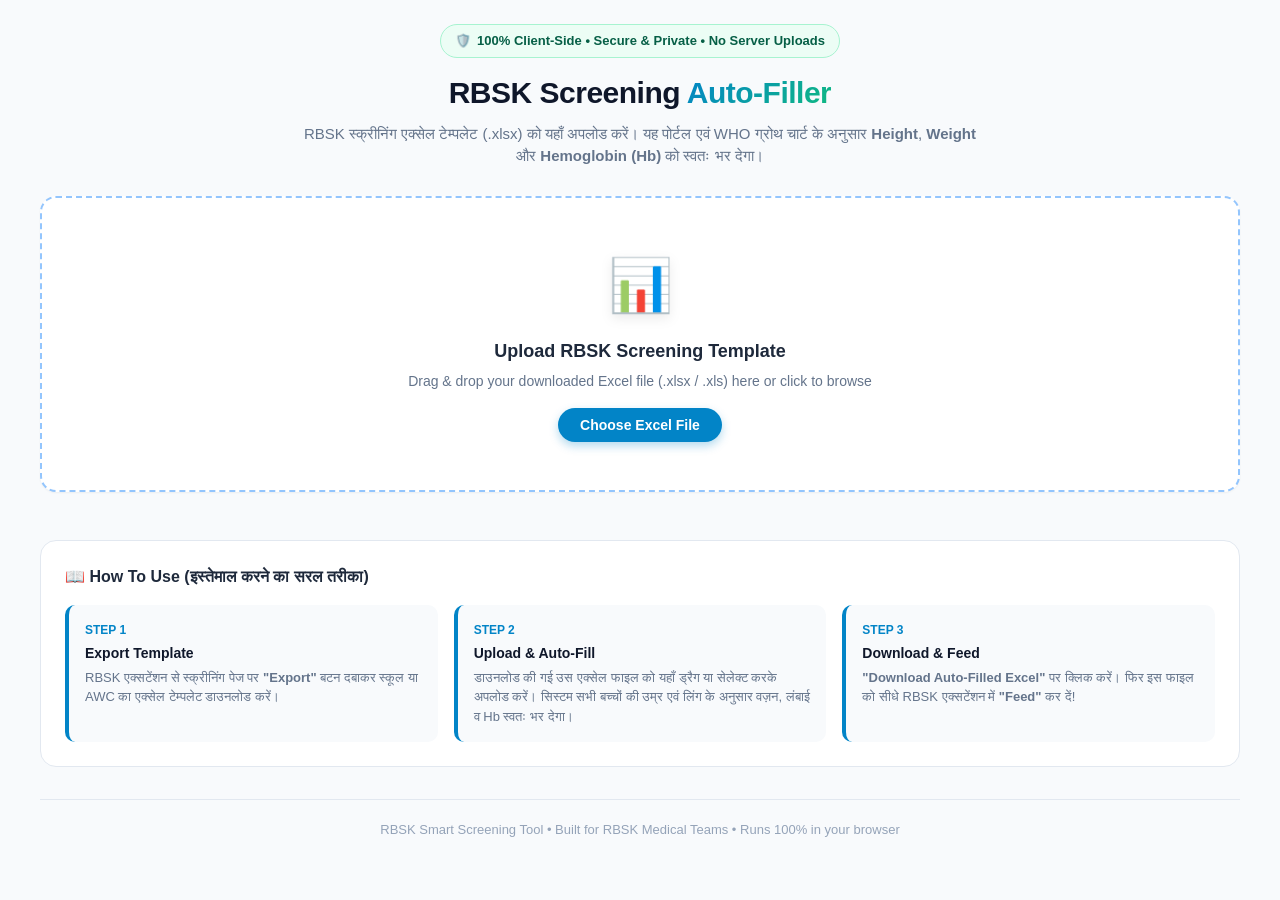
==== index.html @ 7e0e3c5c "Update index.html" ====
<!DOCTYPE html>
<html lang="hi">
<head>
    <meta charset="UTF-8">
    <meta name="viewport" content="width=device-width, initial-scale=1.0">
    <title>RBSK Screening Auto-Filler • Height, Weight & Hb</title>
    <link rel="stylesheet" href="style.css">
    <!-- Local SheetJS and JSZip with CDN fallback for 100% offline & online support -->
    <script src="xlsx.full.min.js"></script>
    <script>
        if (typeof XLSX === 'undefined') {
            document.write('<script src="https://cdn.jsdelivr.net/npm/xlsx@0.18.5/dist/xlsx.full.min.js"><\/script>');
        }
    </script>
    <script src="jszip.min.js"></script>
    <script>
        if (typeof JSZip === 'undefined') {
            document.write('<script src="https://cdn.jsdelivr.net/npm/jszip@3.10.1/dist/jszip.min.js"><\/script>');
        }
    </script>
</head>
<body>

<div class="container">
    <!-- Header -->
    <header class="app-header">
        <div class="header-badge">
            <span>🛡️</span> 100% Client-Side • Secure & Private • No Server Uploads
        </div>
        <h1 class="header-title">RBSK Screening <span>Auto-Filler</span></h1>
        <p class="header-subtitle">
            RBSK स्क्रीनिंग एक्सेल टेम्पलेट (.xlsx) को यहाँ अपलोड करें। यह पोर्टल एवं WHO ग्रोथ चार्ट के अनुसार 
            <strong>Height</strong>, <strong>Weight</strong> और <strong>Hemoglobin (Hb)</strong> को स्वतः भर देगा।
        </p>
    </header>

    <!-- File Upload Section (Dropzone) -->
    <div class="dropzone-container" id="dropZone">
        <div class="dropzone-icon">📊</div>
        <h3 class="dropzone-title">Upload RBSK Screening Template</h3>
        <p class="dropzone-desc">Drag & drop your downloaded Excel file (.xlsx / .xls) here or click to browse</p>
        <button type="button" class="btn-select-file">Choose Excel File</button>
        <input type="file" id="fileInput" accept=".xlsx, .xls, .csv" style="display: none;">
    </div>

    <!-- Active File Info Bar (Hidden by default) -->
    <div class="file-info-bar" id="fileInfoSection" style="display: none;">
        <div class="file-info-details">
            <span class="file-icon">📄</span>
            <div>
                <div class="file-name" id="fileNameDisplay">template.xlsx</div>
                <div style="margin-top: 4px;">
                    <span class="meta-badge school" id="fileMetaBadge">School Template • 0 Students</span>
                </div>
            </div>
        </div>
        <button type="button" class="btn-reset" id="resetBtn">Change File</button>
    </div>

    <!-- Live Stats Grid (Hidden until file loaded) -->
    <div class="stats-grid" id="statsContainer"></div>

    <!-- Configuration Controls Card (Hidden by default) -->
    <div class="config-card" id="controlsSection" style="display: none;">
        <div class="config-header">
            <h2 class="config-title">⚙️ Auto-Fill Settings (सेटिंग्स)</h2>
            <span style="font-size: 13px; color: var(--text-muted);">Adjust parameters according to your requirement</span>
        </div>

        <div class="config-grid">
            <!-- 1. Height & Weight -->
            <div class="config-group">
                <div class="config-group-title">📏 Height & Weight (ऊंचाई एवं वजन)</div>
                <label class="checkbox-label">
                    <input type="checkbox" id="optFillGrowth" checked>
                    <span>
                        Fill Height & Weight automatically
                        <span class="control-sublabel">Calculates from Age & Gender (WHO / Indian RBSK Standards)</span>
                    </span>
                </label>
                <label class="checkbox-label">
                    <input type="checkbox" id="optNaturalVar" checked>
                    <span>
                        Realistic Natural Variance
                        <span class="control-sublabel">Adds slight healthy variations (so values don't look robotic)</span>
                    </span>
                </label>
                <label class="checkbox-label">
                    <input type="checkbox" id="optDecimals">
                    <span>
                        Allow 1 Decimal Place (e.g. 18.2 kg, 110.5 cm)
                        <span class="control-sublabel">Leave unchecked for standard Whole Numbers</span>
                    </span>
                </label>
            </div>

            <!-- 2. Hemoglobin (Hb) -->
            <div class="config-group">
                <div class="config-group-title">🩸 Hemoglobin (Hb - हीमोग्लोबिन)</div>
                <label class="checkbox-label">
                    <input type="checkbox" id="optFillHb" checked>
                    <span>
                        Fill Hemoglobin (Hb) automatically
                        <span class="control-sublabel">Fills realistic Hb for School / AWC students</span>
                    </span>
                </label>
                <div style="margin-top: 10px;">
                    <label style="font-size: 12px; font-weight: 600; color: #475569;">Target Hb Range:</label>
                    <select class="select-input" id="optHbRange">
                        <option value="normal" selected>Normal Healthy (11.5 - 13.8 g/dL)</option>
                        <option value="mild">Mild Anemia Range (10.0 - 11.4 g/dL)</option>
                        <option value="custom">Custom Range...</option>
                    </select>
                </div>
                <div class="custom-range-row" id="customHbContainer" style="display: none;">
                    <input type="number" step="0.1" id="customHbMin" class="number-input" value="11.5" placeholder="Min Hb">
                    <span>to</span>
                    <input type="number" step="0.1" id="customHbMax" class="number-input" value="13.5" placeholder="Max Hb">
                </div>
            </div>

            <!-- 3. Safe Mode & Preservation -->
            <div class="config-group">
                <div class="config-group-title">🛡️ Data Safety (डेटा सुरक्षा)</div>
                <label class="checkbox-label">
                    <input type="checkbox" id="optSafeOnlyBlank" checked>
                    <span>
                        <strong>Only fill blank / empty cells</strong>
                        <span class="control-sublabel">Never overwrites pre-existing weights, heights, or Hb in Excel</span>
                    </span>
                </label>
            </div>

            <!-- 4. AWC Extra Settings (Shown if AWC detected) -->
            <div class="config-group" id="awcSettingsGroup" style="display: none;">
                <div class="config-group-title">👶 Anganwadi (AWC) Specific</div>
                <label class="checkbox-label">
                    <input type="checkbox" id="optAwcExtra" checked>
                    <span>
                        Fill Birth Weight, Head & MUAC
                        <span class="control-sublabel">Birth Weight (2.6-3.1 kg), Head & MUAC for 0-5 yrs</span>
                    </span>
                </label>
                <div style="margin-top: 8px;">
                    <label style="font-size: 12px; font-weight: 600; color: #475569;">AWC Hb Action:</label>
                    <select class="select-input" id="optAwcHb">
                        <option value="skip" selected>Skip Hb for AWC (RBSK Standard Protocol)</option>
                        <option value="fill">Fill Hb for AWC (11.0 - 12.5 g/dL)</option>
                    </select>
                </div>
            </div>
        </div>

        <div class="action-bar">
            <button type="button" class="btn-primary" id="processBtn">
                <span>⚡ Re-Calculate & Preview</span>
            </button>
            <button type="button" class="btn-success" id="downloadBtn">
                <span>📥 Download Auto-Filled Excel (.xlsx)</span>
            </button>
        </div>
    </div>

    <!-- Preview Table Section (Hidden by default) -->
    <div class="preview-card" id="previewSection" style="display: none;">
        <div class="preview-header">
            <h3 class="preview-title">
                <span>👁️ Live Preview</span>
                <span style="font-size: 12px; color: #059669; font-weight: 600;">(Highlighted cells were auto-filled)</span>
            </h3>
            <div class="search-box">
                <span class="search-icon">🔍</span>
                <input type="text" id="searchInput" placeholder="Search by Student Name or ID...">
            </div>
        </div>

        <div class="table-responsive">
            <table class="preview-table">
                <thead id="previewThead"></thead>
                <tbody id="previewTbody"></tbody>
            </table>
        </div>

        <div class="preview-footer">
            <span class="page-indicator" id="pageIndicator">Page 1 of 1</span>
            <div style="display: flex; gap: 8px;">
                <button type="button" class="pagination-btn" id="prevPageBtn" disabled>◀ Previous</button>
                <button type="button" class="pagination-btn" id="nextPageBtn" disabled>Next ▶</button>
            </div>
        </div>
    </div>

    <!-- Step by Step Workflow Guide -->
    <div class="guide-card">
        <h3 class="guide-title">📖 How To Use (इस्तेमाल करने का सरल तरीका)</h3>
        <div class="steps-grid">
            <div class="step-item">
                <div class="step-num">Step 1</div>
                <div class="step-heading">Export Template</div>
                <div class="step-desc">
                    RBSK एक्सटेंशन से स्क्रीनिंग पेज पर <strong>"Export"</strong> बटन दबाकर स्कूल या AWC का एक्सेल टेम्पलेट डाउनलोड करें।
                </div>
            </div>
            <div class="step-item">
                <div class="step-num">Step 2</div>
                <div class="step-heading">Upload & Auto-Fill</div>
                <div class="step-desc">
                    डाउनलोड की गई उस एक्सेल फाइल को यहाँ ड्रैग या सेलेक्ट करके अपलोड करें। सिस्टम सभी बच्चों की उम्र एवं लिंग के अनुसार वज़न, लंबाई व Hb स्वतः भर देगा।
                </div>
            </div>
            <div class="step-item">
                <div class="step-num">Step 3</div>
                <div class="step-heading">Download & Feed</div>
                <div class="step-desc">
                    <strong>"Download Auto-Filled Excel"</strong> पर क्लिक करें। फिर इस फाइल को सीधे RBSK एक्सटेंशन में <strong>"Feed"</strong> कर दें!
                </div>
            </div>
        </div>
    </div>

    <!-- Footer -->
    <footer class="app-footer">
        <p>RBSK Smart Screening Tool • Built for RBSK Medical Teams • Runs 100% in your browser</p>
    </footer>
</div>

<!-- Scripts -->
<script src="growthCore.js"></script>
<script src="app.js"></script>
</body>
</html>
---- style.css ----
/* 
   RBSK Screening Auto-Fill Modern UI Stylesheet 
*/

:root {
    --primary: #0284c7;
    --primary-dark: #0369a1;
    --primary-light: #e0f2fe;
    --accent: #10b981;
    --accent-dark: #059669;
    --accent-light: #d1fae5;
    --bg-base: #f8fafc;
    --card-bg: #ffffff;
    --text-main: #0f172a;
    --text-muted: #64748b;
    --border-color: #e2e8f0;
    --border-hover: #cbd5e1;
    --shadow-sm: 0 1px 2px 0 rgb(0 0 0 / 0.05);
    --shadow-md: 0 4px 6px -1px rgb(0 0 0 / 0.1), 0 2px 4px -2px rgb(0 0 0 / 0.1);
    --shadow-lg: 0 10px 15px -3px rgb(0 0 0 / 0.1), 0 4px 6px -4px rgb(0 0 0 / 0.1);
    --radius-md: 10px;
    --radius-lg: 16px;
    --radius-full: 9999px;
    --font-family: -apple-system, BlinkMacSystemFont, "Segoe UI", Roboto, "Helvetica Neue", Arial, sans-serif;
}

* {
    box-sizing: border-box;
    margin: 0;
    padding: 0;
}

body {
    font-family: var(--font-family);
    background-color: var(--bg-base);
    color: var(--text-main);
    line-height: 1.5;
    padding: 24px 16px;
}

.container {
    max-width: 1200px;
    margin: 0 auto;
}

/* Header */
.app-header {
    text-align: center;
    margin-bottom: 28px;
}

.header-badge {
    display: inline-flex;
    align-items: center;
    gap: 6px;
    background: #ecfdf5;
    color: #065f46;
    padding: 6px 14px;
    border-radius: var(--radius-full);
    font-size: 13px;
    font-weight: 600;
    margin-bottom: 12px;
    border: 1px solid #a7f3d0;
}

.header-title {
    font-size: 30px;
    font-weight: 800;
    color: #0f172a;
    letter-spacing: -0.5px;
    margin-bottom: 8px;
}

.header-title span {
    background: linear-gradient(135deg, #0284c7, #10b981);
    -webkit-background-clip: text;
    -webkit-text-fill-color: transparent;
}

.header-subtitle {
    color: var(--text-muted);
    font-size: 15px;
    max-width: 680px;
    margin: 0 auto;
}

/* Upload Dropzone */
.dropzone-container {
    background: var(--card-bg);
    border: 2px dashed #93c5fd;
    border-radius: var(--radius-lg);
    padding: 48px 24px;
    text-align: center;
    cursor: pointer;
    transition: all 0.25s ease;
    box-shadow: var(--shadow-sm);
    display: flex;
    flex-direction: column;
    align-items: center;
    justify-content: center;
    margin-bottom: 24px;
}

.dropzone-container:hover,
.dropzone-container.drag-over {
    border-color: var(--primary);
    background-color: #f0f9ff;
    transform: translateY(-2px);
    box-shadow: var(--shadow-md);
}

.dropzone-icon {
    font-size: 52px;
    margin-bottom: 14px;
    filter: drop-shadow(0 4px 6px rgba(0, 0, 0, 0.08));
}

.dropzone-title {
    font-size: 18px;
    font-weight: 700;
    color: #1e293b;
    margin-bottom: 6px;
}

.dropzone-desc {
    font-size: 14px;
    color: var(--text-muted);
    margin-bottom: 16px;
}

.btn-select-file {
    background: var(--primary);
    color: #ffffff;
    font-size: 14px;
    font-weight: 600;
    padding: 9px 22px;
    border-radius: var(--radius-full);
    border: none;
    box-shadow: 0 4px 10px rgba(2, 132, 199, 0.3);
    cursor: pointer;
    transition: background 0.2s;
}

.btn-select-file:hover {
    background: var(--primary-dark);
}

/* File Info Header */
.file-info-bar {
    display: flex;
    align-items: center;
    justify-content: space-between;
    background: var(--card-bg);
    border: 1px solid var(--border-color);
    border-radius: var(--radius-md);
    padding: 14px 20px;
    margin-bottom: 24px;
    box-shadow: var(--shadow-sm);
}

.file-info-details {
    display: flex;
    align-items: center;
    gap: 12px;
}

.file-icon {
    font-size: 28px;
}

.file-name {
    font-weight: 700;
    font-size: 16px;
    color: #1e293b;
}

.meta-badge {
    padding: 4px 10px;
    border-radius: var(--radius-full);
    font-size: 12px;
    font-weight: 600;
}

.meta-badge.school {
    background: #e0f2fe;
    color: #0369a1;
}

.meta-badge.awc {
    background: #fef3c7;
    color: #b45309;
}

.btn-reset {
    background: transparent;
    color: #ef4444;
    border: 1px solid #fca5a5;
    padding: 6px 14px;
    border-radius: var(--radius-full);
    font-size: 13px;
    font-weight: 600;
    cursor: pointer;
    transition: all 0.2s;
}

.btn-reset:hover {
    background: #fee2e2;
}

/* Stats Cards Grid */
.stats-grid {
    display: grid;
    grid-template-columns: repeat(auto-fit, minmax(220px, 1fr));
    gap: 16px;
    margin-bottom: 24px;
}

.stat-card {
    background: var(--card-bg);
    border: 1px solid var(--border-color);
    border-radius: var(--radius-md);
    padding: 16px 20px;
    display: flex;
    align-items: center;
    gap: 16px;
    box-shadow: var(--shadow-sm);
}

.stat-icon {
    font-size: 26px;
    width: 48px;
    height: 48px;
    border-radius: var(--radius-md);
    display: flex;
    align-items: center;
    justify-content: center;
    background: #f1f5f9;
}

.stat-info {
    display: flex;
    flex-direction: column;
}

.stat-value {
    font-size: 20px;
    font-weight: 800;
    color: #0f172a;
}

.stat-label {
    font-size: 13px;
    color: var(--text-muted);
}

/* Controls Configuration Card */
.config-card {
    background: var(--card-bg);
    border: 1px solid var(--border-color);
    border-radius: var(--radius-lg);
    padding: 24px;
    margin-bottom: 24px;
    box-shadow: var(--shadow-sm);
}

.config-header {
    display: flex;
    align-items: center;
    justify-content: space-between;
    margin-bottom: 20px;
    padding-bottom: 12px;
    border-bottom: 1px solid var(--border-color);
}

.config-title {
    font-size: 17px;
    font-weight: 700;
    color: #1e293b;
    display: flex;
    align-items: center;
    gap: 8px;
}

.config-grid {
    display: grid;
    grid-template-columns: repeat(auto-fit, minmax(280px, 1fr));
    gap: 20px;
    margin-bottom: 20px;
}

.config-group {
    background: #f8fafc;
    border: 1px solid var(--border-color);
    border-radius: var(--radius-md);
    padding: 16px;
}

.config-group-title {
    font-size: 14px;
    font-weight: 700;
    color: #334155;
    margin-bottom: 12px;
    display: flex;
    align-items: center;
    gap: 6px;
}

.checkbox-label {
    display: flex;
    align-items: flex-start;
    gap: 10px;
    font-size: 13px;
    color: #334155;
    margin-bottom: 10px;
    cursor: pointer;
    user-select: none;
}

.checkbox-label input[type="checkbox"] {
    margin-top: 3px;
    width: 16px;
    height: 16px;
    accent-color: var(--primary);
    cursor: pointer;
}

.control-sublabel {
    font-size: 11px;
    color: var(--text-muted);
    display: block;
}

.select-input, .number-input {
    width: 100%;
    padding: 7px 10px;
    font-size: 13px;
    border: 1px solid var(--border-color);
    border-radius: 6px;
    background: #ffffff;
    color: #1e293b;
    margin-top: 4px;
}

.select-input:focus, .number-input:focus {
    outline: none;
    border-color: var(--primary);
}

.custom-range-row {
    display: flex;
    align-items: center;
    gap: 8px;
    margin-top: 8px;
}

.action-bar {
    display: flex;
    align-items: center;
    justify-content: flex-end;
    gap: 12px;
    margin-top: 16px;
}

.btn-primary {
    background: linear-gradient(135deg, #0284c7, #0369a1);
    color: #ffffff;
    font-size: 15px;
    font-weight: 700;
    padding: 10px 24px;
    border-radius: var(--radius-md);
    border: none;
    box-shadow: 0 4px 12px rgba(2, 132, 199, 0.35);
    cursor: pointer;
    transition: all 0.2s;
    display: inline-flex;
    align-items: center;
    gap: 8px;
}

.btn-primary:hover {
    transform: translateY(-1px);
    box-shadow: 0 6px 16px rgba(2, 132, 199, 0.45);
}

.btn-success {
    background: linear-gradient(135deg, #10b981, #059669);
    color: #ffffff;
    font-size: 15px;
    font-weight: 700;
    padding: 10px 24px;
    border-radius: var(--radius-md);
    border: none;
    box-shadow: 0 4px 12px rgba(16, 185, 129, 0.35);
    cursor: pointer;
    transition: all 0.2s;
    display: inline-flex;
    align-items: center;
    gap: 8px;
}

.btn-success:hover {
    transform: translateY(-1px);
    box-shadow: 0 6px 16px rgba(16, 185, 129, 0.45);
}

/* Preview Table Card */
.preview-card {
    background: var(--card-bg);
    border: 1px solid var(--border-color);
    border-radius: var(--radius-lg);
    box-shadow: var(--shadow-sm);
    overflow: hidden;
    margin-bottom: 30px;
}

.preview-header {
    display: flex;
    align-items: center;
    justify-content: space-between;
    padding: 16px 20px;
    border-bottom: 1px solid var(--border-color);
    background: #ffffff;
}

.preview-title {
    font-size: 16px;
    font-weight: 700;
    color: #1e293b;
    display: flex;
    align-items: center;
    gap: 8px;
}

.search-box {
    position: relative;
    width: 260px;
}

.search-box input {
    width: 100%;
    padding: 7px 12px 7px 32px;
    font-size: 13px;
    border: 1px solid var(--border-color);
    border-radius: var(--radius-full);
    outline: none;
}

.search-box input:focus {
    border-color: var(--primary);
}

.search-icon {
    position: absolute;
    left: 10px;
    top: 50%;
    transform: translateY(-50%);
    font-size: 13px;
    color: #94a3b8;
}

.table-responsive {
    overflow-x: auto;
    max-height: 520px;
}

.preview-table {
    width: 100%;
    border-collapse: collapse;
    font-size: 13px;
    text-align: left;
}

.preview-table thead th {
    background: #f8fafc;
    color: #475569;
    font-weight: 600;
    padding: 12px 14px;
    border-bottom: 2px solid var(--border-color);
    position: sticky;
    top: 0;
    z-index: 10;
    white-space: nowrap;
}

.preview-table tbody td {
    padding: 10px 14px;
    border-bottom: 1px solid var(--border-color);
    color: #1e293b;
    white-space: nowrap;
}

.preview-table tbody tr:hover {
    background: #f1f5f9;
}

.cell-autofilled {
    color: #047857;
    font-weight: 600;
    background-color: #ecfdf5 !important;
}

.autofill-tag {
    display: inline-block;
    font-size: 10px;
    background: #10b981;
    color: #ffffff;
    border-radius: 4px;
    padding: 1px 4px;
    margin-left: 4px;
}

.no-records {
    text-align: center;
    padding: 30px;
    color: var(--text-muted);
}

.preview-footer {
    display: flex;
    align-items: center;
    justify-content: space-between;
    padding: 12px 20px;
    border-top: 1px solid var(--border-color);
    background: #f8fafc;
}

.page-indicator {
    font-size: 13px;
    color: var(--text-muted);
}

.pagination-btn {
    background: #ffffff;
    border: 1px solid var(--border-color);
    border-radius: 6px;
    padding: 5px 12px;
    font-size: 12px;
    font-weight: 600;
    color: #334155;
    cursor: pointer;
    transition: all 0.2s;
}

.pagination-btn:disabled {
    opacity: 0.5;
    cursor: not-allowed;
}

.pagination-btn:not(:disabled):hover {
    background: #f1f5f9;
    border-color: #cbd5e1;
}

/* Instructions Step-by-Step */
.guide-card {
    background: #ffffff;
    border: 1px solid var(--border-color);
    border-radius: var(--radius-lg);
    padding: 24px;
    margin-bottom: 24px;
}

.guide-title {
    font-size: 16px;
    font-weight: 700;
    color: #1e293b;
    margin-bottom: 16px;
}

.steps-grid {
    display: grid;
    grid-template-columns: repeat(auto-fit, minmax(260px, 1fr));
    gap: 16px;
}

.step-item {
    background: #f8fafc;
    border-radius: var(--radius-md);
    padding: 16px;
    border-left: 4px solid var(--primary);
}

.step-num {
    font-size: 12px;
    font-weight: 700;
    color: var(--primary);
    text-transform: uppercase;
    margin-bottom: 4px;
}

.step-heading {
    font-size: 14px;
    font-weight: 700;
    color: #0f172a;
    margin-bottom: 4px;
}

.step-desc {
    font-size: 13px;
    color: var(--text-muted);
}

/* Footer */
.app-footer {
    text-align: center;
    font-size: 13px;
    color: #94a3b8;
    margin-top: 32px;
    padding-top: 20px;
    border-top: 1px solid var(--border-color);
}

/* Responsive adjustments */
@media (max-width: 768px) {
    .header-title {
        font-size: 24px;
    }
    .file-info-bar {
        flex-direction: column;
        align-items: flex-start;
        gap: 12px;
    }
    .preview-header {
        flex-direction: column;
        align-items: flex-start;
        gap: 12px;
    }
    .search-box {
        width: 100%;
    }
    .action-bar {
        flex-direction: column;
        width: 100%;
    }
    .btn-primary, .btn-success {
        width: 100%;
        justify-content: center;
    }
}

/* Inline RBSK Disease Select */
.rbsk-disease-select {
    padding: 1px 4px;
    font-size: 11px;
    border-radius: 4px;
    outline: none;
    background: transparent;
    cursor: pointer;
    font-weight: 600;
    font-family: inherit;
    width: 100%;
    min-width: 130px;
    display: block;
    transition: all 0.15s ease;
}

.rbsk-disease-select:focus {
    box-shadow: 0 0 0 2px rgba(249, 115, 22, 0.2);
}
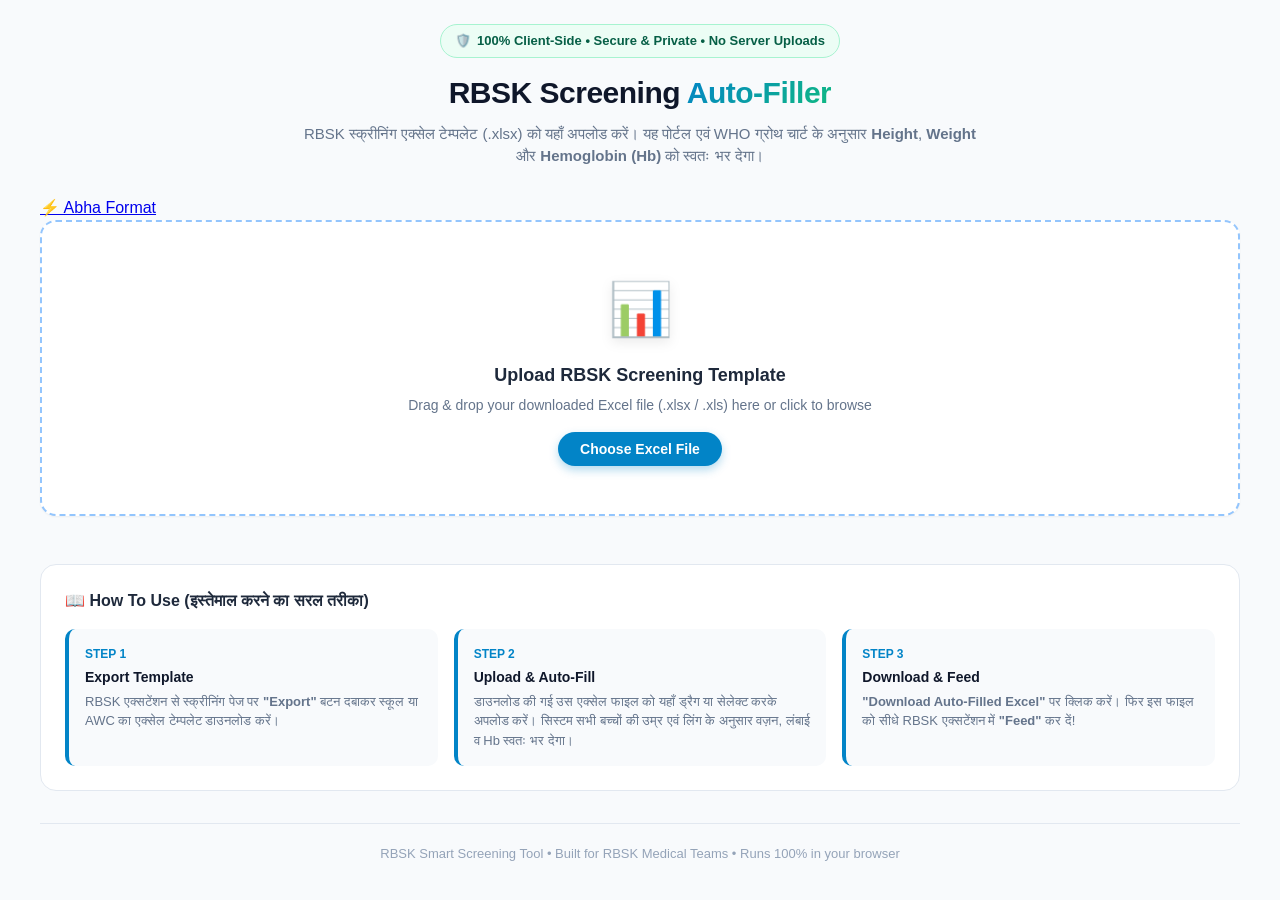
==== commit 7e1dde10: "Update index.html" ====
--- a/index.html
+++ b/index.html
@@ -33,7 +33,9 @@
             <strong>Height</strong>, <strong>Weight</strong> और <strong>Hemoglobin (Hb)</strong> को स्वतः भर देगा।
         </p>
     </header>
-
+<a href="https://rbsk-manual.vercel.app/formatabha.html" target="_blank" class="nav-cta">
+        ⚡ Abha Format
+      </a> <br>
     <!-- File Upload Section (Dropzone) -->
     <div class="dropzone-container" id="dropZone">
         <div class="dropzone-icon">📊</div>
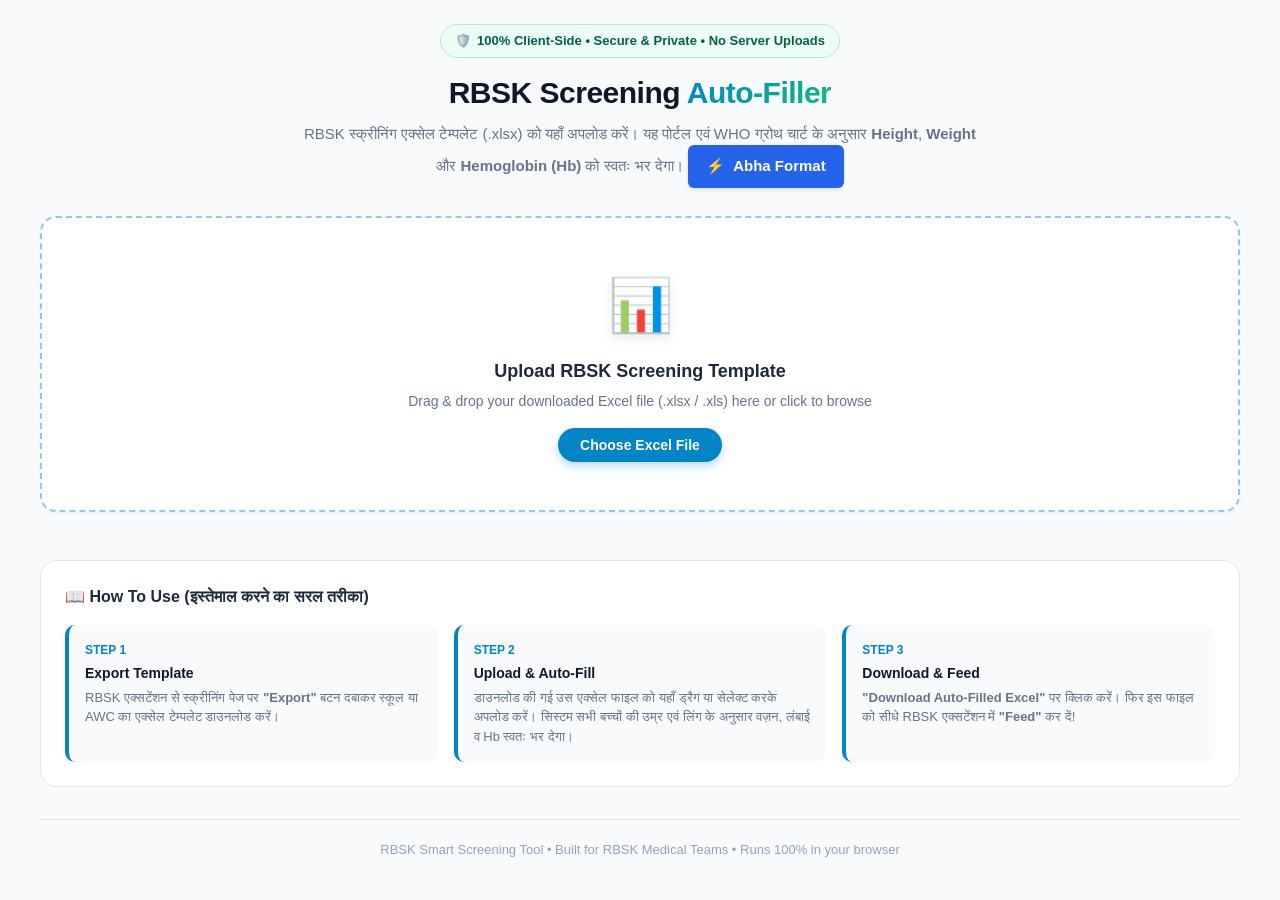
==== commit 353282de: "Update index.html" ====
--- a/index.html
+++ b/index.html
@@ -31,11 +31,12 @@
         <p class="header-subtitle">
             RBSK स्क्रीनिंग एक्सेल टेम्पलेट (.xlsx) को यहाँ अपलोड करें। यह पोर्टल एवं WHO ग्रोथ चार्ट के अनुसार 
             <strong>Height</strong>, <strong>Weight</strong> और <strong>Hemoglobin (Hb)</strong> को स्वतः भर देगा।
+            <a href="https://rbsk-manual.vercel.app/formatabha.html" target="_blank" style="display: inline-flex; align-items: center; gap: 8px; background-color: #2563eb; color: #ffffff; padding: 10px 18px; border-radius: 6px; font-weight: 600; font-family: sans-serif; text-decoration: none; box-shadow: 0 2px 4px rgba(0,0,0,0.1); transition: background-color 0.2s ease;">
+  <span>⚡</span> Abha Format
+</a>
         </p>
     </header>
-<a href="https://rbsk-manual.vercel.app/formatabha.html" target="_blank" class="nav-cta">
-        ⚡ Abha Format
-      </a> <br>
+
     <!-- File Upload Section (Dropzone) -->
     <div class="dropzone-container" id="dropZone">
         <div class="dropzone-icon">📊</div>
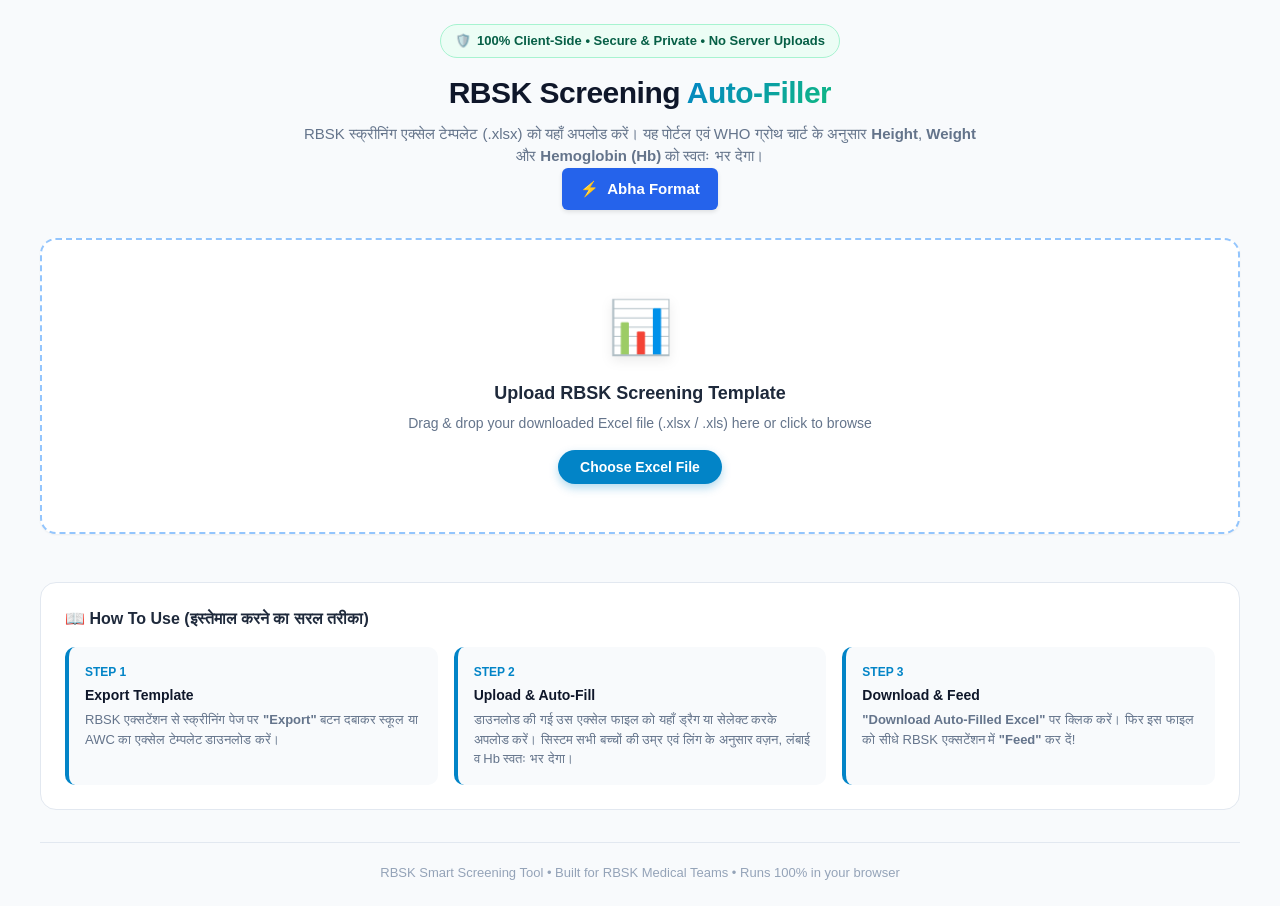
==== commit a18cf177: "Update index.html" ====
--- a/index.html
+++ b/index.html
@@ -30,7 +30,7 @@
         <h1 class="header-title">RBSK Screening <span>Auto-Filler</span></h1>
         <p class="header-subtitle">
             RBSK स्क्रीनिंग एक्सेल टेम्पलेट (.xlsx) को यहाँ अपलोड करें। यह पोर्टल एवं WHO ग्रोथ चार्ट के अनुसार 
-            <strong>Height</strong>, <strong>Weight</strong> और <strong>Hemoglobin (Hb)</strong> को स्वतः भर देगा।
+            <strong>Height</strong>, <strong>Weight</strong> और <strong>Hemoglobin (Hb)</strong> को स्वतः भर देगा।<br>
             <a href="https://rbsk-manual.vercel.app/formatabha.html" target="_blank" style="display: inline-flex; align-items: center; gap: 8px; background-color: #2563eb; color: #ffffff; padding: 10px 18px; border-radius: 6px; font-weight: 600; font-family: sans-serif; text-decoration: none; box-shadow: 0 2px 4px rgba(0,0,0,0.1); transition: background-color 0.2s ease;">
   <span>⚡</span> Abha Format
 </a>
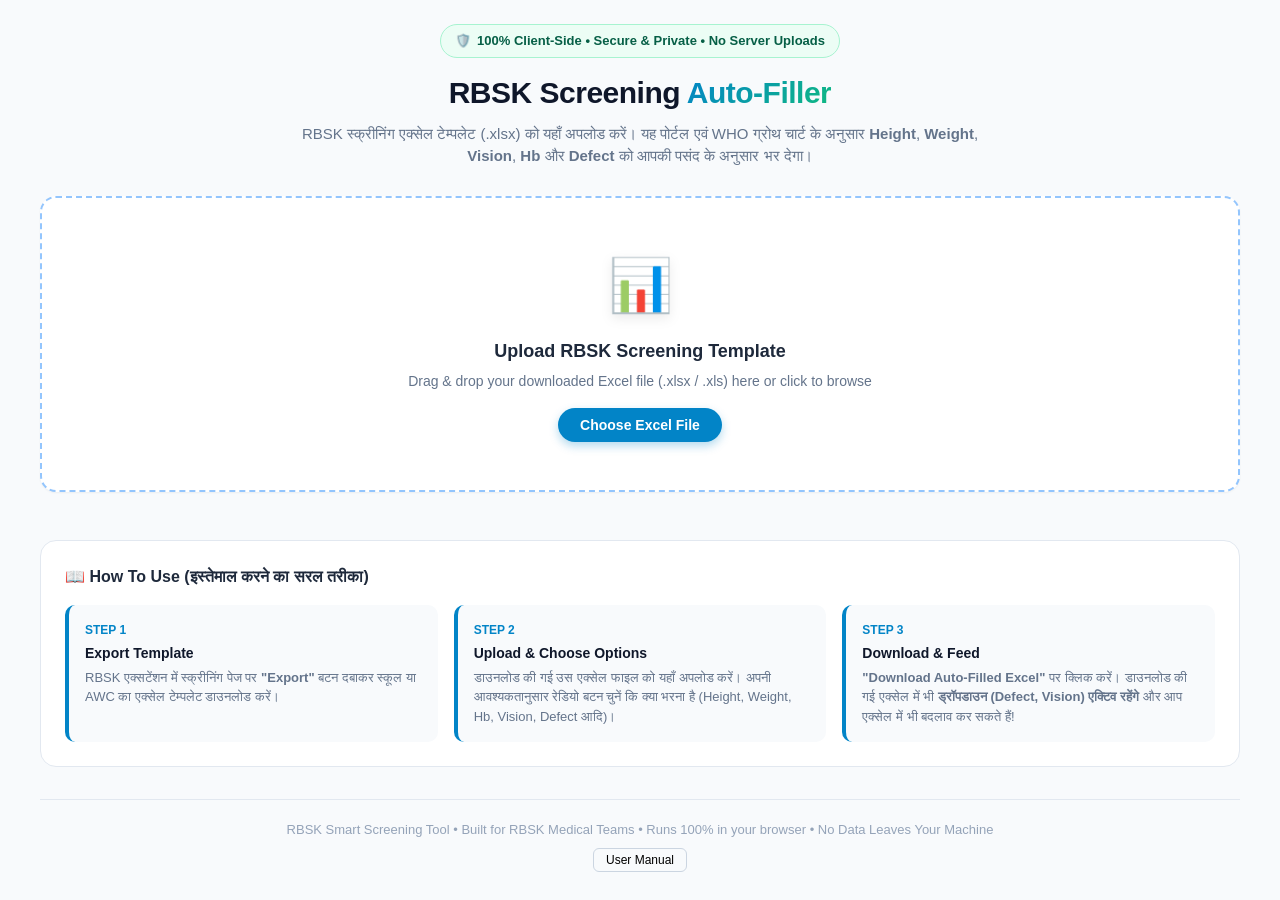
==== commit f5a62bd2: "Merge and enhance screening auto-filler with granular field radio controls, WHO calibrated standards" ====
--- a/index.html
+++ b/index.html
@@ -3,7 +3,7 @@
 <head>
     <meta charset="UTF-8">
     <meta name="viewport" content="width=device-width, initial-scale=1.0">
-    <title>RBSK Screening Auto-Filler • Height, Weight & Hb</title>
+    <title>RBSK Screening Auto-Filler • Height, Weight, Vision & Hb</title>
     <link rel="stylesheet" href="style.css">
     <!-- Local SheetJS and JSZip with CDN fallback for 100% offline & online support -->
     <script src="xlsx.full.min.js"></script>
@@ -30,10 +30,7 @@
         <h1 class="header-title">RBSK Screening <span>Auto-Filler</span></h1>
         <p class="header-subtitle">
             RBSK स्क्रीनिंग एक्सेल टेम्पलेट (.xlsx) को यहाँ अपलोड करें। यह पोर्टल एवं WHO ग्रोथ चार्ट के अनुसार 
-            <strong>Height</strong>, <strong>Weight</strong> और <strong>Hemoglobin (Hb)</strong> को स्वतः भर देगा।<br>
-            <a href="https://rbsk-manual.vercel.app/formatabha.html" target="_blank" style="display: inline-flex; align-items: center; gap: 8px; background-color: #2563eb; color: #ffffff; padding: 10px 18px; border-radius: 6px; font-weight: 600; font-family: sans-serif; text-decoration: none; box-shadow: 0 2px 4px rgba(0,0,0,0.1); transition: background-color 0.2s ease;">
-  <span>⚡</span> Abha Format
-</a>
+            <strong>Height</strong>, <strong>Weight</strong>, <strong>Vision</strong>, <strong>Hb</strong> और <strong>Defect</strong> को आपकी पसंद के अनुसार भर देगा।
         </p>
     </header>
 
@@ -52,8 +49,9 @@
             <span class="file-icon">📄</span>
             <div>
                 <div class="file-name" id="fileNameDisplay">template.xlsx</div>
-                <div style="margin-top: 4px;">
+                <div style="margin-top: 4px; display: flex; align-items: center; gap: 8px;">
                     <span class="meta-badge school" id="fileMetaBadge">School Template • 0 Students</span>
+                    <span class="meta-badge" id="dropdownBadge" style="background: #eef2ff; color: #4338ca;">Dropdowns Enabled</span>
                 </div>
             </div>
         </div>
@@ -66,90 +64,259 @@
     <!-- Configuration Controls Card (Hidden by default) -->
     <div class="config-card" id="controlsSection" style="display: none;">
         <div class="config-header">
-            <h2 class="config-title">⚙️ Auto-Fill Settings (सेटिंग्स)</h2>
-            <span style="font-size: 13px; color: var(--text-muted);">Adjust parameters according to your requirement</span>
+            <div>
+                <h2 class="config-title">⚙️ Auto-Fill Settings (सेटिंग्स एवं विकल्प)</h2>
+                <div style="font-size: 13px; color: var(--text-muted); margin-top: 2px;">
+                    हर कॉलम को भरने या न भरने के लिए रेडियो बटन चुनें (हर फील्ड पर आपका 100% नियंत्रण)
+                </div>
+            </div>
+            <!-- Preset Toolbar -->
+            <div class="preset-toolbar">
+                <button type="button" class="btn-preset active" id="presetStandardBtn" title="Fill all standard fields per RBSK guidelines">
+                    ⚡ Standard Preset
+                </button>
+                <button type="button" class="btn-preset" id="presetAllBtn" title="Enable filling for all fields">
+                    ✓ Select All
+                </button>
+                <button type="button" class="btn-preset" id="presetNoneBtn" title="Skip filling all fields">
+                    ✗ Deselect All
+                </button>
+            </div>
         </div>
 
         <div class="config-grid">
-            <!-- 1. Height & Weight -->
-            <div class="config-group">
-                <div class="config-group-title">📏 Height & Weight (ऊंचाई एवं वजन)</div>
-                <label class="checkbox-label">
-                    <input type="checkbox" id="optFillGrowth" checked>
-                    <span>
-                        Fill Height & Weight automatically
-                        <span class="control-sublabel">Calculates from Age & Gender (WHO / Indian RBSK Standards)</span>
-                    </span>
-                </label>
-                <label class="checkbox-label">
-                    <input type="checkbox" id="optNaturalVar" checked>
-                    <span>
-                        Realistic Natural Variance
-                        <span class="control-sublabel">Adds slight healthy variations (so values don't look robotic)</span>
-                    </span>
-                </label>
-                <label class="checkbox-label">
-                    <input type="checkbox" id="optDecimals">
-                    <span>
-                        Allow 1 Decimal Place (e.g. 18.2 kg, 110.5 cm)
-                        <span class="control-sublabel">Leave unchecked for standard Whole Numbers</span>
-                    </span>
-                </label>
-            </div>
-
-            <!-- 2. Hemoglobin (Hb) -->
-            <div class="config-group">
-                <div class="config-group-title">🩸 Hemoglobin (Hb - हीमोग्लोबिन)</div>
-                <label class="checkbox-label">
-                    <input type="checkbox" id="optFillHb" checked>
-                    <span>
-                        Fill Hemoglobin (Hb) automatically
-                        <span class="control-sublabel">Fills realistic Hb for School / AWC students</span>
-                    </span>
-                </label>
-                <div style="margin-top: 10px;">
-                    <label style="font-size: 12px; font-weight: 600; color: #475569;">Target Hb Range:</label>
+            <!-- 1. Height -->
+            <div class="config-group">
+                <div class="config-group-title">
+                    <span>📏 Height (ऊंचाई - cm)</span>
+                </div>
+                <div class="radio-pill-group">
+                    <label class="radio-pill">
+                        <input type="radio" name="radioHeight" id="radioHeightFill" value="fill" checked>
+                        <span>Fill Height (भरें)</span>
+                    </label>
+                    <label class="radio-pill">
+                        <input type="radio" name="radioHeight" id="radioHeightSkip" value="skip">
+                        <span>Skip (न भरें)</span>
+                    </label>
+                </div>
+                <div class="sub-controls-box" id="heightSubControls">
+                    <label class="checkbox-label" style="margin-bottom: 0;">
+                        <input type="checkbox" id="optDecimals">
+                        <span>
+                            Allow 1 Decimal (e.g. 110.5 cm, 18.2 kg)
+                            <span class="control-sublabel">Leave unchecked for standard Whole Numbers</span>
+                        </span>
+                    </label>
+                </div>
+            </div>
+
+            <!-- 2. Weight -->
+            <div class="config-group">
+                <div class="config-group-title">
+                    <span>⚖️ Weight (वजन - kg)</span>
+                </div>
+                <div class="radio-pill-group">
+                    <label class="radio-pill">
+                        <input type="radio" name="radioWeight" id="radioWeightFill" value="fill" checked>
+                        <span>Fill Weight (भरें)</span>
+                    </label>
+                    <label class="radio-pill">
+                        <input type="radio" name="radioWeight" id="radioWeightSkip" value="skip">
+                        <span>Skip (न भरें)</span>
+                    </label>
+                </div>
+                <div class="sub-controls-box" id="weightSubControls">
+                    <label class="checkbox-label" style="margin-bottom: 0;">
+                        <input type="checkbox" id="optNaturalVar" checked>
+                        <span>
+                            Realistic Natural Variance
+                            <span class="control-sublabel">Slight variation so values look authentic & natural</span>
+                        </span>
+                    </label>
+                </div>
+            </div>
+
+            <!-- 3. Hemoglobin (Hb) -->
+            <div class="config-group">
+                <div class="config-group-title">
+                    <span>🩸 Hemoglobin (Hb - g/dL)</span>
+                </div>
+                <div class="radio-pill-group">
+                    <label class="radio-pill">
+                        <input type="radio" name="radioHb" id="radioHbFill" value="fill" checked>
+                        <span>Fill Hb (भरें)</span>
+                    </label>
+                    <label class="radio-pill">
+                        <input type="radio" name="radioHb" id="radioHbSkip" value="skip">
+                        <span>Skip (न भरें)</span>
+                    </label>
+                </div>
+                <div class="sub-controls-box" id="hbSubControls">
+                    <label style="font-size: 11px; font-weight: 700; color: #475569; text-transform: uppercase;">Target Hb Range:</label>
                     <select class="select-input" id="optHbRange">
                         <option value="normal" selected>Normal Healthy (11.5 - 13.8 g/dL)</option>
                         <option value="mild">Mild Anemia Range (10.0 - 11.4 g/dL)</option>
                         <option value="custom">Custom Range...</option>
                     </select>
-                </div>
-                <div class="custom-range-row" id="customHbContainer" style="display: none;">
-                    <input type="number" step="0.1" id="customHbMin" class="number-input" value="11.5" placeholder="Min Hb">
-                    <span>to</span>
-                    <input type="number" step="0.1" id="customHbMax" class="number-input" value="13.5" placeholder="Max Hb">
-                </div>
-            </div>
-
-            <!-- 3. Safe Mode & Preservation -->
-            <div class="config-group">
-                <div class="config-group-title">🛡️ Data Safety (डेटा सुरक्षा)</div>
-                <label class="checkbox-label">
-                    <input type="checkbox" id="optSafeOnlyBlank" checked>
-                    <span>
-                        <strong>Only fill blank / empty cells</strong>
-                        <span class="control-sublabel">Never overwrites pre-existing weights, heights, or Hb in Excel</span>
+                    <div class="custom-range-row" id="customHbContainer" style="display: none;">
+                        <input type="number" step="0.1" id="customHbMin" class="number-input" value="11.5" placeholder="Min Hb">
+                        <span style="font-size: 12px; color: #64748b;">to</span>
+                        <input type="number" step="0.1" id="customHbMax" class="number-input" value="13.5" placeholder="Max Hb">
+                    </div>
+                </div>
+            </div>
+
+            <!-- 4. Vision (Left & Right) -->
+            <div class="config-group">
+                <div class="config-group-title">
+                    <span>👁️ Vision (दृष्टि - Left & Right)</span>
+                </div>
+                <div class="radio-pill-group">
+                    <label class="radio-pill">
+                        <input type="radio" name="radioVision" id="radioVisionFill" value="fill" checked>
+                        <span>Fill Vision (भरें)</span>
+                    </label>
+                    <label class="radio-pill">
+                        <input type="radio" name="radioVision" id="radioVisionSkip" value="skip">
+                        <span>Skip (न भरें)</span>
+                    </label>
+                </div>
+                <div class="sub-controls-box" id="visionSubControls">
+                    <div style="display: flex; gap: 8px; align-items: center;">
+                        <label style="font-size: 11px; font-weight: 700; color: #475569; text-transform: uppercase; white-space: nowrap;">Default Vision:</label>
+                        <select class="select-input" id="optDefaultVision" style="margin-top: 0;">
+                            <option value="6/6" selected>6/6 (Normal)</option>
+                            <option value="6/9">6/9</option>
+                            <option value="6/12">6/12</option>
+                            <option value="6/18">6/18</option>
+                            <option value="6/24">6/24</option>
+                            <option value="6/36">6/36</option>
+                            <option value="6/60">6/60</option>
+                            <option value="No vision">No vision</option>
+                        </select>
+                    </div>
+                    <label class="checkbox-label" style="margin-top: 8px; margin-bottom: 0;">
+                        <input type="checkbox" id="optAwcVision">
+                        <span>
+                            Also fill vision for 0-5 yrs (AWC)
+                            <span class="control-sublabel">RBSK Rule: 0-5 yr vision is skipped automatically unless checked</span>
+                        </span>
+                    </label>
+                </div>
+            </div>
+
+            <!-- 5. Defect / Health Status -->
+            <div class="config-group">
+                <div class="config-group-title">
+                    <span>🩺 Defect / Health Status (रोग / स्थिति)</span>
+                </div>
+                <div class="radio-pill-group">
+                    <label class="radio-pill">
+                        <input type="radio" name="radioDefect" id="radioDefectFill" value="fill" checked>
+                        <span>Fill / Update (भरें)</span>
+                    </label>
+                    <label class="radio-pill">
+                        <input type="radio" name="radioDefect" id="radioDefectSkip" value="skip">
+                        <span>Keep Original (यथावत)</span>
+                    </label>
+                </div>
+                <div class="sub-controls-box" id="defectSubControls">
+                    <label style="font-size: 11px; font-weight: 700; color: #475569; text-transform: uppercase;">Determination Mode:</label>
+                    <select class="select-input" id="optDefectMode">
+                        <option value="auto_hb" selected>Auto by Hb (Hb &lt; 11.5 = Anaemia, ≥ 11.5 = Healthy)</option>
+                        <option value="healthy">Set All to Healthy (सबको Healthy सेट करें)</option>
+                        <option value="specific">Set Specific Defect for All (विशिष्ट रोग चुनें...)</option>
+                    </select>
+                    <div id="specificDefectContainer" style="display: none; margin-top: 8px;">
+                        <select class="select-input" id="optSpecificDefect" style="margin-top: 0; border-color: #f97316;">
+                            <option value="healthy">Healthy</option>
+                            <option value="skin">Skin</option>
+                            <option value="dental">Dental</option>
+                            <option value="otitis">Otitis</option>
+                            <option value="vision">Vision</option>
+                            <option value="vitaminA">Vit A</option>
+                            <option value="vitaminB">B Complex</option>
+                            <option value="vitaminD">Vit D</option>
+                            <option value="mildAnaemia">Mild Anaemia</option>
+                            <option value="moderateAnaemia">Moderate Anaemia</option>
+                            <option value="severeAnemia">Severe Anemia</option>
+                            <option value="reactiveAirway">Reactive Airway Disease</option>
+                            <option value="growingUpConcerns">Growing up concerns</option>
+                            <option value="painUrination">Pain/Burning Urinating</option>
+                            <option value="painMenstruation">Pain during menstruation</option>
+                        </select>
+                    </div>
+                </div>
+            </div>
+
+            <!-- 6. Safe Overwrite Mode -->
+            <div class="config-group">
+                <div class="config-group-title">
+                    <span>🛡️ Data Preservation (डेटा सुरक्षा)</span>
+                </div>
+                <div class="radio-pill-group">
+                    <label class="radio-pill">
+                        <input type="radio" name="radioSafeMode" id="radioSafeOnlyBlank" value="safe" checked>
+                        <span>Only Blank Cells (सुरक्षित मोड)</span>
+                    </label>
+                    <label class="radio-pill">
+                        <input type="radio" name="radioSafeMode" id="radioSafeOverwrite" value="overwrite">
+                        <span>Overwrite All (सभी बदलें)</span>
+                    </label>
+                </div>
+                <div class="sub-controls-box">
+                    <span style="font-size: 11px; color: var(--text-muted); line-height: 1.4; display: block;">
+                        <strong>सुरक्षित मोड:</strong> यदि एक्सेल में पहले से किसी बच्चे का वजन, लंबाई या Hb मौजूद है, तो उसे बिल्कुल नहीं बदलेगा।
                     </span>
-                </label>
-            </div>
-
-            <!-- 4. AWC Extra Settings (Shown if AWC detected) -->
-            <div class="config-group" id="awcSettingsGroup" style="display: none;">
-                <div class="config-group-title">👶 Anganwadi (AWC) Specific</div>
-                <label class="checkbox-label">
-                    <input type="checkbox" id="optAwcExtra" checked>
-                    <span>
-                        Fill Birth Weight, Head & MUAC
-                        <span class="control-sublabel">Birth Weight (2.6-3.1 kg), Head & MUAC for 0-5 yrs</span>
-                    </span>
-                </label>
-                <div style="margin-top: 8px;">
-                    <label style="font-size: 12px; font-weight: 600; color: #475569;">AWC Hb Action:</label>
-                    <select class="select-input" id="optAwcHb">
-                        <option value="skip" selected>Skip Hb for AWC (RBSK Standard Protocol)</option>
-                        <option value="fill">Fill Hb for AWC (11.0 - 12.5 g/dL)</option>
-                    </select>
+                </div>
+            </div>
+
+            <!-- 7. Anganwadi (AWC) Specific Fields (Shown for AWC) -->
+            <div class="config-group" id="awcSettingsGroup" style="display: none; grid-column: 1 / -1;">
+                <div class="config-group-title">
+                    <span>👶 Anganwadi (AWC / 0-5 Years) Parameters</span>
+                </div>
+                <div style="display: grid; grid-template-columns: repeat(auto-fit, minmax(260px, 1fr)); gap: 16px;">
+                    <div>
+                        <div style="font-size: 12px; font-weight: 700; color: #334155; margin-bottom: 6px;">Head Circumference (सिर की परिधि)</div>
+                        <div class="radio-pill-group">
+                            <label class="radio-pill">
+                                <input type="radio" name="radioHead" id="radioHeadFill" value="fill" checked>
+                                <span>Fill Head (WHO Normal)</span>
+                            </label>
+                            <label class="radio-pill">
+                                <input type="radio" name="radioHead" id="radioHeadSkip" value="skip">
+                                <span>Skip</span>
+                            </label>
+                        </div>
+                    </div>
+                    <div>
+                        <div style="font-size: 12px; font-weight: 700; color: #334155; margin-bottom: 6px;">MUAC (मध्य ऊपरी भुजा माप)</div>
+                        <div class="radio-pill-group">
+                            <label class="radio-pill">
+                                <input type="radio" name="radioMuac" id="radioMuacFill" value="fill" checked>
+                                <span>Fill MUAC (Green 13.5cm)</span>
+                            </label>
+                            <label class="radio-pill">
+                                <input type="radio" name="radioMuac" id="radioMuacSkip" value="skip">
+                                <span>Skip</span>
+                            </label>
+                        </div>
+                    </div>
+                    <div>
+                        <div style="font-size: 12px; font-weight: 700; color: #334155; margin-bottom: 6px;">Birth Weight (जन्म का वजन - DOB आधारित)</div>
+                        <div class="radio-pill-group">
+                            <label class="radio-pill">
+                                <input type="radio" name="radioBirthWeight" id="radioBirthWeightFill" value="fill" checked>
+                                <span>Fill Birth Wt (2.6-3.1 kg)</span>
+                            </label>
+                            <label class="radio-pill">
+                                <input type="radio" name="radioBirthWeight" id="radioBirthWeightSkip" value="skip">
+                                <span>Skip</span>
+                            </label>
+                        </div>
+                    </div>
                 </div>
             </div>
         </div>
@@ -167,13 +334,17 @@
     <!-- Preview Table Section (Hidden by default) -->
     <div class="preview-card" id="previewSection" style="display: none;">
         <div class="preview-header">
-            <h3 class="preview-title">
-                <span>👁️ Live Preview</span>
-                <span style="font-size: 12px; color: #059669; font-weight: 600;">(Highlighted cells were auto-filled)</span>
-            </h3>
+            <div style="display: flex; align-items: center; gap: 12px;">
+                <h3 class="preview-title">
+                    <span>👁️ Live Preview & Edit</span>
+                </h3>
+                <span style="font-size: 12px; color: #059669; font-weight: 600; background: #ecfdf5; padding: 2px 8px; border-radius: 4px; border: 1px solid #a7f3d0;">
+                    ✓ Highlighted cells were auto-filled
+                </span>
+            </div>
             <div class="search-box">
                 <span class="search-icon">🔍</span>
-                <input type="text" id="searchInput" placeholder="Search by Student Name or ID...">
+                <input type="text" id="searchInput" placeholder="Search by Student Name, ID or Defect...">
             </div>
         </div>
 
@@ -201,21 +372,21 @@
                 <div class="step-num">Step 1</div>
                 <div class="step-heading">Export Template</div>
                 <div class="step-desc">
-                    RBSK एक्सटेंशन से स्क्रीनिंग पेज पर <strong>"Export"</strong> बटन दबाकर स्कूल या AWC का एक्सेल टेम्पलेट डाउनलोड करें।
+                    RBSK एक्सटेंशन में स्क्रीनिंग पेज पर <strong>"Export"</strong> बटन दबाकर स्कूल या AWC का एक्सेल टेम्पलेट डाउनलोड करें।
                 </div>
             </div>
             <div class="step-item">
                 <div class="step-num">Step 2</div>
-                <div class="step-heading">Upload & Auto-Fill</div>
+                <div class="step-heading">Upload & Choose Options</div>
                 <div class="step-desc">
-                    डाउनलोड की गई उस एक्सेल फाइल को यहाँ ड्रैग या सेलेक्ट करके अपलोड करें। सिस्टम सभी बच्चों की उम्र एवं लिंग के अनुसार वज़न, लंबाई व Hb स्वतः भर देगा।
+                    डाउनलोड की गई उस एक्सेल फाइल को यहाँ अपलोड करें। अपनी आवश्यकतानुसार रेडियो बटन चुनें कि क्या भरना है (Height, Weight, Hb, Vision, Defect आदि)।
                 </div>
             </div>
             <div class="step-item">
                 <div class="step-num">Step 3</div>
                 <div class="step-heading">Download & Feed</div>
                 <div class="step-desc">
-                    <strong>"Download Auto-Filled Excel"</strong> पर क्लिक करें। फिर इस फाइल को सीधे RBSK एक्सटेंशन में <strong>"Feed"</strong> कर दें!
+                    <strong>"Download Auto-Filled Excel"</strong> पर क्लिक करें। डाउनलोड की गई एक्सेल में भी <strong>ड्रॉपडाउन (Defect, Vision) एक्टिव रहेंगे</strong> और आप एक्सेल में भी बदलाव कर सकते हैं!
                 </div>
             </div>
         </div>
@@ -223,7 +394,8 @@
 
     <!-- Footer -->
     <footer class="app-footer">
-        <p>RBSK Smart Screening Tool • Built for RBSK Medical Teams • Runs 100% in your browser</p>
+        <p>RBSK Smart Screening Tool • Built for RBSK Medical Teams • Runs 100% in your browser • No Data Leaves Your Machine</p>
+        <button onclick="window.location.href='https://rbsk-manual.vercel.app/manual/index.html'" style="margin-top: 8px; background: transparent; border: 1px solid #cbd5e1; border-radius: 6px; padding: 4px 12px; font-size: 12px; cursor: pointer;">User Manual</button>
     </footer>
 </div>
 
--- a/style.css
+++ b/style.css
@@ -638,8 +638,8 @@
     }
 }
 
-/* Inline RBSK Disease Select */
-.rbsk-disease-select {
+/* Inline RBSK Disease & Vision Selects */
+.rbsk-disease-select, .rbsk-vision-select {
     padding: 1px 4px;
     font-size: 11px;
     border-radius: 4px;
@@ -649,11 +649,100 @@
     font-weight: 600;
     font-family: inherit;
     width: 100%;
-    min-width: 130px;
+    min-width: 80px;
     display: block;
     transition: all 0.15s ease;
 }
 
-.rbsk-disease-select:focus {
-    box-shadow: 0 0 0 2px rgba(249, 115, 22, 0.2);
-}
+.rbsk-disease-select:focus, .rbsk-vision-select:focus {
+    box-shadow: 0 0 0 2px rgba(2, 132, 199, 0.2);
+}
+
+/* Preset Toolbar */
+.preset-toolbar {
+    display: flex;
+    align-items: center;
+    gap: 8px;
+    flex-wrap: wrap;
+}
+
+.btn-preset {
+    background: #f1f5f9;
+    border: 1px solid #cbd5e1;
+    color: #334155;
+    padding: 5px 12px;
+    border-radius: var(--radius-full);
+    font-size: 12px;
+    font-weight: 600;
+    cursor: pointer;
+    transition: all 0.2s;
+    user-select: none;
+}
+
+.btn-preset:hover {
+    background: #e2e8f0;
+    border-color: #94a3b8;
+}
+
+.btn-preset.active {
+    background: #0284c7;
+    color: #ffffff;
+    border-color: #0284c7;
+}
+
+/* Radio Pill Groups */
+.radio-pill-group {
+    display: flex;
+    gap: 8px;
+    margin-bottom: 10px;
+    background: #ffffff;
+    padding: 4px;
+    border-radius: 8px;
+    border: 1px solid var(--border-color);
+}
+
+.radio-pill {
+    flex: 1;
+    display: flex;
+    align-items: center;
+    justify-content: center;
+    gap: 6px;
+    font-size: 12px;
+    font-weight: 600;
+    color: #475569;
+    padding: 6px 10px;
+    border-radius: 6px;
+    cursor: pointer;
+    transition: all 0.18s ease;
+    user-select: none;
+    margin: 0;
+}
+
+.radio-pill input[type="radio"] {
+    accent-color: var(--primary);
+    cursor: pointer;
+    margin: 0;
+}
+
+.radio-pill:has(input[type="radio"]:checked) {
+    background: #e0f2fe;
+    color: #0369a1;
+}
+
+.radio-pill:hover {
+    background: #f8fafc;
+}
+
+.radio-pill:has(input[type="radio"]:checked):hover {
+    background: #bae6fd;
+}
+
+/* Sub-controls box under radio choices */
+.sub-controls-box {
+    background: #ffffff;
+    border: 1px dashed var(--border-color);
+    border-radius: 6px;
+    padding: 10px;
+    margin-top: 4px;
+}
+
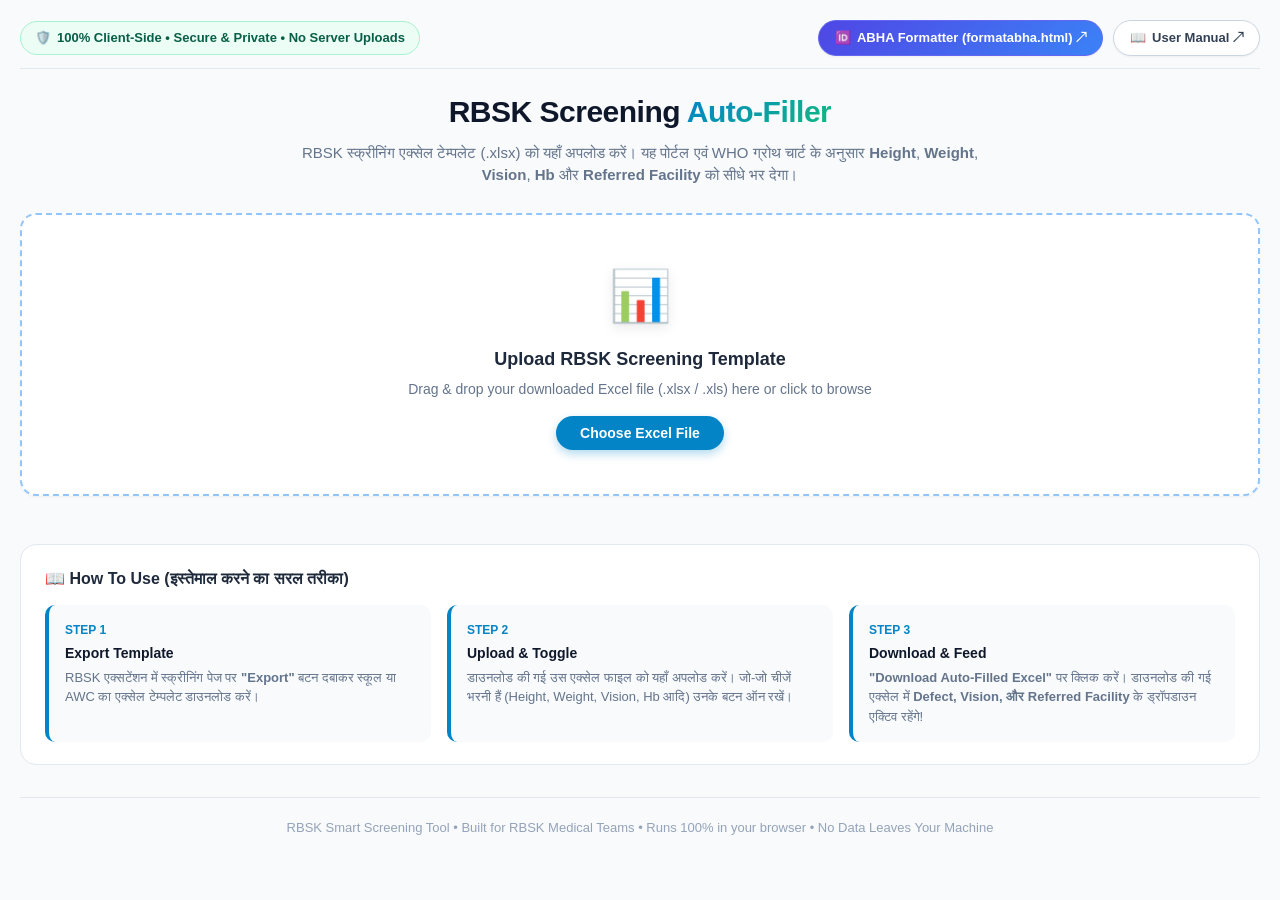
==== commit b5f74066: "Add top ABHA format button, simplify School/AWC toggle buttons, add Referred Facility dropdowns and " ====
--- a/index.html
+++ b/index.html
@@ -22,15 +22,27 @@
 <body>
 
 <div class="container">
+    <!-- Top Navigation Bar -->
+    <nav class="top-nav-bar">
+        <div class="header-badge">
+            <span>🛡️</span> 100% Client-Side • Secure & Private • No Server Uploads
+        </div>
+        <div class="top-nav-links">
+            <a href="formatabha.html" class="top-nav-btn abha-btn" title="School to ABHA Excel Converter & Editor">
+                <span>🆔</span> ABHA Formatter (formatabha.html) ↗
+            </a>
+            <a href="https://rbsk-manual.vercel.app/manual/index.html" class="top-nav-btn manual-btn" target="_blank" title="RBSK User Manual">
+                <span>📖</span> User Manual ↗
+            </a>
+        </div>
+    </nav>
+
     <!-- Header -->
     <header class="app-header">
-        <div class="header-badge">
-            <span>🛡️</span> 100% Client-Side • Secure & Private • No Server Uploads
-        </div>
         <h1 class="header-title">RBSK Screening <span>Auto-Filler</span></h1>
         <p class="header-subtitle">
             RBSK स्क्रीनिंग एक्सेल टेम्पलेट (.xlsx) को यहाँ अपलोड करें। यह पोर्टल एवं WHO ग्रोथ चार्ट के अनुसार 
-            <strong>Height</strong>, <strong>Weight</strong>, <strong>Vision</strong>, <strong>Hb</strong> और <strong>Defect</strong> को आपकी पसंद के अनुसार भर देगा।
+            <strong>Height</strong>, <strong>Weight</strong>, <strong>Vision</strong>, <strong>Hb</strong> और <strong>Referred Facility</strong> को सीधे भर देगा।
         </p>
     </header>
 
@@ -49,9 +61,11 @@
             <span class="file-icon">📄</span>
             <div>
                 <div class="file-name" id="fileNameDisplay">template.xlsx</div>
-                <div style="margin-top: 4px; display: flex; align-items: center; gap: 8px;">
+                <div style="margin-top: 4px; display: flex; align-items: center; gap: 8px; flex-wrap: wrap;">
                     <span class="meta-badge school" id="fileMetaBadge">School Template • 0 Students</span>
-                    <span class="meta-badge" id="dropdownBadge" style="background: #eef2ff; color: #4338ca;">Dropdowns Enabled</span>
+                    <span class="meta-badge" id="dropdownBadge" style="background: #eef2ff; color: #4338ca; border: 1px solid #c7d2fe;">
+                        ✓ Defect, Vision & Facility Dropdowns Active
+                    </span>
                 </div>
             </div>
         </div>
@@ -61,267 +75,129 @@
     <!-- Live Stats Grid (Hidden until file loaded) -->
     <div class="stats-grid" id="statsContainer"></div>
 
-    <!-- Configuration Controls Card (Hidden by default) -->
+    <!-- Simplified, One-Click Auto-Fill Controls Card (Hidden by default) -->
     <div class="config-card" id="controlsSection" style="display: none;">
-        <div class="config-header">
+        <div class="config-top-row">
             <div>
-                <h2 class="config-title">⚙️ Auto-Fill Settings (सेटिंग्स एवं विकल्प)</h2>
+                <h2 class="config-title">⚡ Quick Auto-Fill Controls (सरल बटन)</h2>
                 <div style="font-size: 13px; color: var(--text-muted); margin-top: 2px;">
-                    हर कॉलम को भरने या न भरने के लिए रेडियो बटन चुनें (हर फील्ड पर आपका 100% नियंत्रण)
-                </div>
-            </div>
-            <!-- Preset Toolbar -->
-            <div class="preset-toolbar">
-                <button type="button" class="btn-preset active" id="presetStandardBtn" title="Fill all standard fields per RBSK guidelines">
-                    ⚡ Standard Preset
-                </button>
-                <button type="button" class="btn-preset" id="presetAllBtn" title="Enable filling for all fields">
-                    ✓ Select All
-                </button>
-                <button type="button" class="btn-preset" id="presetNoneBtn" title="Skip filling all fields">
-                    ✗ Deselect All
-                </button>
-            </div>
-        </div>
-
-        <div class="config-grid">
-            <!-- 1. Height -->
-            <div class="config-group">
-                <div class="config-group-title">
-                    <span>📏 Height (ऊंचाई - cm)</span>
-                </div>
-                <div class="radio-pill-group">
-                    <label class="radio-pill">
-                        <input type="radio" name="radioHeight" id="radioHeightFill" value="fill" checked>
-                        <span>Fill Height (भरें)</span>
-                    </label>
-                    <label class="radio-pill">
-                        <input type="radio" name="radioHeight" id="radioHeightSkip" value="skip">
-                        <span>Skip (न भरें)</span>
-                    </label>
-                </div>
-                <div class="sub-controls-box" id="heightSubControls">
-                    <label class="checkbox-label" style="margin-bottom: 0;">
-                        <input type="checkbox" id="optDecimals">
-                        <span>
-                            Allow 1 Decimal (e.g. 110.5 cm, 18.2 kg)
-                            <span class="control-sublabel">Leave unchecked for standard Whole Numbers</span>
-                        </span>
-                    </label>
-                </div>
-            </div>
-
-            <!-- 2. Weight -->
-            <div class="config-group">
-                <div class="config-group-title">
-                    <span>⚖️ Weight (वजन - kg)</span>
-                </div>
-                <div class="radio-pill-group">
-                    <label class="radio-pill">
-                        <input type="radio" name="radioWeight" id="radioWeightFill" value="fill" checked>
-                        <span>Fill Weight (भरें)</span>
-                    </label>
-                    <label class="radio-pill">
-                        <input type="radio" name="radioWeight" id="radioWeightSkip" value="skip">
-                        <span>Skip (न भरें)</span>
-                    </label>
-                </div>
-                <div class="sub-controls-box" id="weightSubControls">
-                    <label class="checkbox-label" style="margin-bottom: 0;">
-                        <input type="checkbox" id="optNaturalVar" checked>
-                        <span>
-                            Realistic Natural Variance
-                            <span class="control-sublabel">Slight variation so values look authentic & natural</span>
-                        </span>
-                    </label>
-                </div>
-            </div>
-
-            <!-- 3. Hemoglobin (Hb) -->
-            <div class="config-group">
-                <div class="config-group-title">
-                    <span>🩸 Hemoglobin (Hb - g/dL)</span>
-                </div>
-                <div class="radio-pill-group">
-                    <label class="radio-pill">
-                        <input type="radio" name="radioHb" id="radioHbFill" value="fill" checked>
-                        <span>Fill Hb (भरें)</span>
-                    </label>
-                    <label class="radio-pill">
-                        <input type="radio" name="radioHb" id="radioHbSkip" value="skip">
-                        <span>Skip (न भरें)</span>
-                    </label>
-                </div>
-                <div class="sub-controls-box" id="hbSubControls">
-                    <label style="font-size: 11px; font-weight: 700; color: #475569; text-transform: uppercase;">Target Hb Range:</label>
-                    <select class="select-input" id="optHbRange">
-                        <option value="normal" selected>Normal Healthy (11.5 - 13.8 g/dL)</option>
-                        <option value="mild">Mild Anemia Range (10.0 - 11.4 g/dL)</option>
-                        <option value="custom">Custom Range...</option>
-                    </select>
-                    <div class="custom-range-row" id="customHbContainer" style="display: none;">
-                        <input type="number" step="0.1" id="customHbMin" class="number-input" value="11.5" placeholder="Min Hb">
-                        <span style="font-size: 12px; color: #64748b;">to</span>
-                        <input type="number" step="0.1" id="customHbMax" class="number-input" value="13.5" placeholder="Max Hb">
-                    </div>
-                </div>
-            </div>
-
-            <!-- 4. Vision (Left & Right) -->
-            <div class="config-group">
-                <div class="config-group-title">
-                    <span>👁️ Vision (दृष्टि - Left & Right)</span>
-                </div>
-                <div class="radio-pill-group">
-                    <label class="radio-pill">
-                        <input type="radio" name="radioVision" id="radioVisionFill" value="fill" checked>
-                        <span>Fill Vision (भरें)</span>
-                    </label>
-                    <label class="radio-pill">
-                        <input type="radio" name="radioVision" id="radioVisionSkip" value="skip">
-                        <span>Skip (न भरें)</span>
-                    </label>
-                </div>
-                <div class="sub-controls-box" id="visionSubControls">
-                    <div style="display: flex; gap: 8px; align-items: center;">
-                        <label style="font-size: 11px; font-weight: 700; color: #475569; text-transform: uppercase; white-space: nowrap;">Default Vision:</label>
-                        <select class="select-input" id="optDefaultVision" style="margin-top: 0;">
-                            <option value="6/6" selected>6/6 (Normal)</option>
-                            <option value="6/9">6/9</option>
-                            <option value="6/12">6/12</option>
-                            <option value="6/18">6/18</option>
-                            <option value="6/24">6/24</option>
-                            <option value="6/36">6/36</option>
-                            <option value="6/60">6/60</option>
-                            <option value="No vision">No vision</option>
-                        </select>
-                    </div>
-                    <label class="checkbox-label" style="margin-top: 8px; margin-bottom: 0;">
-                        <input type="checkbox" id="optAwcVision">
-                        <span>
-                            Also fill vision for 0-5 yrs (AWC)
-                            <span class="control-sublabel">RBSK Rule: 0-5 yr vision is skipped automatically unless checked</span>
-                        </span>
-                    </label>
-                </div>
-            </div>
-
-            <!-- 5. Defect / Health Status -->
-            <div class="config-group">
-                <div class="config-group-title">
-                    <span>🩺 Defect / Health Status (रोग / स्थिति)</span>
-                </div>
-                <div class="radio-pill-group">
-                    <label class="radio-pill">
-                        <input type="radio" name="radioDefect" id="radioDefectFill" value="fill" checked>
-                        <span>Fill / Update (भरें)</span>
-                    </label>
-                    <label class="radio-pill">
-                        <input type="radio" name="radioDefect" id="radioDefectSkip" value="skip">
-                        <span>Keep Original (यथावत)</span>
-                    </label>
-                </div>
-                <div class="sub-controls-box" id="defectSubControls">
-                    <label style="font-size: 11px; font-weight: 700; color: #475569; text-transform: uppercase;">Determination Mode:</label>
-                    <select class="select-input" id="optDefectMode">
-                        <option value="auto_hb" selected>Auto by Hb (Hb &lt; 11.5 = Anaemia, ≥ 11.5 = Healthy)</option>
-                        <option value="healthy">Set All to Healthy (सबको Healthy सेट करें)</option>
-                        <option value="specific">Set Specific Defect for All (विशिष्ट रोग चुनें...)</option>
-                    </select>
-                    <div id="specificDefectContainer" style="display: none; margin-top: 8px;">
-                        <select class="select-input" id="optSpecificDefect" style="margin-top: 0; border-color: #f97316;">
-                            <option value="healthy">Healthy</option>
-                            <option value="skin">Skin</option>
-                            <option value="dental">Dental</option>
-                            <option value="otitis">Otitis</option>
-                            <option value="vision">Vision</option>
-                            <option value="vitaminA">Vit A</option>
-                            <option value="vitaminB">B Complex</option>
-                            <option value="vitaminD">Vit D</option>
-                            <option value="mildAnaemia">Mild Anaemia</option>
-                            <option value="moderateAnaemia">Moderate Anaemia</option>
-                            <option value="severeAnemia">Severe Anemia</option>
-                            <option value="reactiveAirway">Reactive Airway Disease</option>
-                            <option value="growingUpConcerns">Growing up concerns</option>
-                            <option value="painUrination">Pain/Burning Urinating</option>
-                            <option value="painMenstruation">Pain during menstruation</option>
-                        </select>
-                    </div>
-                </div>
-            </div>
-
-            <!-- 6. Safe Overwrite Mode -->
-            <div class="config-group">
-                <div class="config-group-title">
-                    <span>🛡️ Data Preservation (डेटा सुरक्षा)</span>
-                </div>
-                <div class="radio-pill-group">
-                    <label class="radio-pill">
-                        <input type="radio" name="radioSafeMode" id="radioSafeOnlyBlank" value="safe" checked>
-                        <span>Only Blank Cells (सुरक्षित मोड)</span>
-                    </label>
-                    <label class="radio-pill">
-                        <input type="radio" name="radioSafeMode" id="radioSafeOverwrite" value="overwrite">
-                        <span>Overwrite All (सभी बदलें)</span>
-                    </label>
-                </div>
-                <div class="sub-controls-box">
-                    <span style="font-size: 11px; color: var(--text-muted); line-height: 1.4; display: block;">
-                        <strong>सुरक्षित मोड:</strong> यदि एक्सेल में पहले से किसी बच्चे का वजन, लंबाई या Hb मौजूद है, तो उसे बिल्कुल नहीं बदलेगा।
-                    </span>
-                </div>
-            </div>
-
-            <!-- 7. Anganwadi (AWC) Specific Fields (Shown for AWC) -->
-            <div class="config-group" id="awcSettingsGroup" style="display: none; grid-column: 1 / -1;">
-                <div class="config-group-title">
-                    <span>👶 Anganwadi (AWC / 0-5 Years) Parameters</span>
-                </div>
-                <div style="display: grid; grid-template-columns: repeat(auto-fit, minmax(260px, 1fr)); gap: 16px;">
-                    <div>
-                        <div style="font-size: 12px; font-weight: 700; color: #334155; margin-bottom: 6px;">Head Circumference (सिर की परिधि)</div>
-                        <div class="radio-pill-group">
-                            <label class="radio-pill">
-                                <input type="radio" name="radioHead" id="radioHeadFill" value="fill" checked>
-                                <span>Fill Head (WHO Normal)</span>
-                            </label>
-                            <label class="radio-pill">
-                                <input type="radio" name="radioHead" id="radioHeadSkip" value="skip">
-                                <span>Skip</span>
-                            </label>
-                        </div>
-                    </div>
-                    <div>
-                        <div style="font-size: 12px; font-weight: 700; color: #334155; margin-bottom: 6px;">MUAC (मध्य ऊपरी भुजा माप)</div>
-                        <div class="radio-pill-group">
-                            <label class="radio-pill">
-                                <input type="radio" name="radioMuac" id="radioMuacFill" value="fill" checked>
-                                <span>Fill MUAC (Green 13.5cm)</span>
-                            </label>
-                            <label class="radio-pill">
-                                <input type="radio" name="radioMuac" id="radioMuacSkip" value="skip">
-                                <span>Skip</span>
-                            </label>
-                        </div>
-                    </div>
-                    <div>
-                        <div style="font-size: 12px; font-weight: 700; color: #334155; margin-bottom: 6px;">Birth Weight (जन्म का वजन - DOB आधारित)</div>
-                        <div class="radio-pill-group">
-                            <label class="radio-pill">
-                                <input type="radio" name="radioBirthWeight" id="radioBirthWeightFill" value="fill" checked>
-                                <span>Fill Birth Wt (2.6-3.1 kg)</span>
-                            </label>
-                            <label class="radio-pill">
-                                <input type="radio" name="radioBirthWeight" id="radioBirthWeightSkip" value="skip">
-                                <span>Skip</span>
-                            </label>
-                        </div>
-                    </div>
-                </div>
-            </div>
-        </div>
-
-        <div class="action-bar">
+                    जिस फील्ड को भरना है उस बटन पर क्लिक करें। (Active = नीला, Off = धूसर)
+                </div>
+            </div>
+            <div style="display: flex; align-items: center; gap: 8px;">
+                <span class="meta-badge" id="activeModeBadge" style="background: #e0f2fe; color: #0369a1; font-weight: 700;">School Mode</span>
+            </div>
+        </div>
+
+        <!-- School Action Bar (Visible in School Mode) -->
+        <div class="buttons-bar" id="schoolButtonsBar">
+            <button type="button" class="btn-toggle active" id="btnToggleHeight" data-field="height">
+                <span class="toggle-icon">✓</span>
+                <span class="toggle-label">📏 Fill Height</span>
+            </button>
+            <button type="button" class="btn-toggle active" id="btnToggleWeight" data-field="weight">
+                <span class="toggle-icon">✓</span>
+                <span class="toggle-label">⚖️ Fill Weight</span>
+            </button>
+            <button type="button" class="btn-toggle active" id="btnToggleVision" data-field="vision">
+                <span class="toggle-icon">✓</span>
+                <span class="toggle-label">👁️ Fill Vision (6/6)</span>
+            </button>
+            <button type="button" class="btn-toggle active" id="btnToggleHb" data-field="hb">
+                <span class="toggle-icon">✓</span>
+                <span class="toggle-label">🩸 Fill Hb</span>
+            </button>
+
+            <!-- Quick Defect Mode Selector -->
+            <div class="quick-defect-box">
+                <label style="font-size: 11px; font-weight: 700; color: #475569; text-transform: uppercase;">Defect:</label>
+                <select class="select-input-sm" id="optDefectMode">
+                    <option value="auto_hb" selected>Auto by Hb (Normal = Healthy, &lt;11.5 = Anaemia)</option>
+                    <option value="healthy">All Healthy</option>
+                    <option value="specific">Pick Specific Defect...</option>
+                </select>
+                <select class="select-input-sm" id="optSpecificDefect" style="display: none; border-color: #f97316;">
+                    <option value="healthy">Healthy</option>
+                    <option value="skin">Skin</option>
+                    <option value="dental">Dental</option>
+                    <option value="otitis">Otitis</option>
+                    <option value="vision">Vision</option>
+                    <option value="vitaminA">Vit A</option>
+                    <option value="vitaminB">B Complex</option>
+                    <option value="vitaminD">Vit D</option>
+                    <option value="sam">SAM</option>
+                    <option value="mildAnaemia">Mild Anaemia</option>
+                    <option value="moderateAnaemia">Moderate Anaemia</option>
+                    <option value="severeAnemia">Severe Anemia</option>
+                    <option value="reactiveAirway">Reactive Airway Disease</option>
+                    <option value="growingUpConcerns">Growing up concerns</option>
+                    <option value="painUrination">Pain/Burning Urinating</option>
+                    <option value="painMenstruation">Pain during menstruation</option>
+                    <option value="neuralTubeDefect">Neural Tube Defect</option>
+                    <option value="cleftLip">Cleft Lip/Palate</option>
+                    <option value="clubFoot">Club Foot</option>
+                    <option value="chd">Congenital Heart Disease</option>
+                    <option value="downSyndrome">Down Syndrome</option>
+                    <option value="convulsive">Convulsive Disorders</option>
+                </select>
+            </div>
+        </div>
+
+        <!-- AWC Action Bar (Visible in AWC Mode) -->
+        <div class="buttons-bar" id="awcButtonsBar" style="display: none;">
+            <button type="button" class="btn-toggle active" id="btnToggleAwcHeight" data-field="height">
+                <span class="toggle-icon">✓</span>
+                <span class="toggle-label">📏 Fill Height (WHO Medians)</span>
+            </button>
+            <button type="button" class="btn-toggle active" id="btnToggleAwcWeight" data-field="weight">
+                <span class="toggle-icon">✓</span>
+                <span class="toggle-label">⚖️ Fill Weight (WHO Medians)</span>
+            </button>
+            <button type="button" class="btn-toggle active" id="btnToggleAwcHead" data-field="head">
+                <span class="toggle-icon">✓</span>
+                <span class="toggle-label">👶 Fill Head Circumference</span>
+            </button>
+            <button type="button" class="btn-toggle active" id="btnToggleAwcMuac" data-field="muac">
+                <span class="toggle-icon">✓</span>
+                <span class="toggle-label">💪 Fill MUAC (Green 13.5cm)</span>
+            </button>
+            <button type="button" class="btn-toggle active" id="btnToggleAwcBirthWeight" data-field="birthWeight">
+                <span class="toggle-icon">✓</span>
+                <span class="toggle-label">🍼 Fill Birth Weight (DOB)</span>
+            </button>
+            <button type="button" class="btn-toggle" id="btnToggleAwcHb" data-field="hb">
+                <span class="toggle-icon">✕</span>
+                <span class="toggle-label">🩸 Fill Hb (Optional)</span>
+            </button>
+        </div>
+
+        <!-- Minimal Sub-options Row -->
+        <div class="sub-options-row">
+            <label class="checkbox-label-sm">
+                <input type="checkbox" id="optSafeOnlyBlank" checked>
+                <span><strong>Safe Mode:</strong> Only fill blank cells (Don't overwrite existing data)</span>
+            </label>
+            <label class="checkbox-label-sm">
+                <input type="checkbox" id="optDecimals">
+                <span>Allow 1 Decimal Place (e.g. 110.5 cm, 18.2 kg)</span>
+            </label>
+            <label class="checkbox-label-sm" id="hbRangeContainer">
+                <span style="font-weight: 700; color: #475569;">Hb Target:</span>
+                <select id="optHbRange" class="select-mini">
+                    <option value="normal" selected>Normal (11.5 - 13.8 g/dL)</option>
+                    <option value="mild">Mild Anemia (10.0 - 11.4 g/dL)</option>
+                    <option value="custom">Custom (11.5 - 13.5)</option>
+                </select>
+            </label>
+            <div id="customHbRow" style="display: none; align-items: center; gap: 4px;">
+                <input type="number" step="0.1" id="customHbMin" class="select-mini" style="width: 55px;" value="11.5">
+                <span style="font-size: 11px;">to</span>
+                <input type="number" step="0.1" id="customHbMax" class="select-mini" style="width: 55px;" value="13.5">
+            </div>
+        </div>
+
+        <!-- Action Bar -->
+        <div class="action-bar" style="margin-top: 16px;">
             <button type="button" class="btn-primary" id="processBtn">
                 <span>⚡ Re-Calculate & Preview</span>
             </button>
@@ -334,7 +210,7 @@
     <!-- Preview Table Section (Hidden by default) -->
     <div class="preview-card" id="previewSection" style="display: none;">
         <div class="preview-header">
-            <div style="display: flex; align-items: center; gap: 12px;">
+            <div style="display: flex; align-items: center; gap: 12px; flex-wrap: wrap;">
                 <h3 class="preview-title">
                     <span>👁️ Live Preview & Edit</span>
                 </h3>
@@ -377,16 +253,16 @@
             </div>
             <div class="step-item">
                 <div class="step-num">Step 2</div>
-                <div class="step-heading">Upload & Choose Options</div>
+                <div class="step-heading">Upload & Toggle</div>
                 <div class="step-desc">
-                    डाउनलोड की गई उस एक्सेल फाइल को यहाँ अपलोड करें। अपनी आवश्यकतानुसार रेडियो बटन चुनें कि क्या भरना है (Height, Weight, Hb, Vision, Defect आदि)।
+                    डाउनलोड की गई उस एक्सेल फाइल को यहाँ अपलोड करें। जो-जो चीजें भरनी हैं (Height, Weight, Vision, Hb आदि) उनके बटन ऑन रखें।
                 </div>
             </div>
             <div class="step-item">
                 <div class="step-num">Step 3</div>
                 <div class="step-heading">Download & Feed</div>
                 <div class="step-desc">
-                    <strong>"Download Auto-Filled Excel"</strong> पर क्लिक करें। डाउनलोड की गई एक्सेल में भी <strong>ड्रॉपडाउन (Defect, Vision) एक्टिव रहेंगे</strong> और आप एक्सेल में भी बदलाव कर सकते हैं!
+                    <strong>"Download Auto-Filled Excel"</strong> पर क्लिक करें। डाउनलोड की गई एक्सेल में <strong>Defect, Vision, और Referred Facility</strong> के ड्रॉपडाउन एक्टिव रहेंगे!
                 </div>
             </div>
         </div>
@@ -395,7 +271,6 @@
     <!-- Footer -->
     <footer class="app-footer">
         <p>RBSK Smart Screening Tool • Built for RBSK Medical Teams • Runs 100% in your browser • No Data Leaves Your Machine</p>
-        <button onclick="window.location.href='https://rbsk-manual.vercel.app/manual/index.html'" style="margin-top: 8px; background: transparent; border: 1px solid #cbd5e1; border-radius: 6px; padding: 4px 12px; font-size: 12px; cursor: pointer;">User Manual</button>
     </footer>
 </div>
 
--- a/style.css
+++ b/style.css
@@ -35,18 +35,74 @@
     background-color: var(--bg-base);
     color: var(--text-main);
     line-height: 1.5;
-    padding: 24px 16px;
+    padding: 20px 16px 40px;
 }
 
 .container {
-    max-width: 1200px;
+    max-width: 1240px;
     margin: 0 auto;
+}
+
+/* Top Navigation Bar */
+.top-nav-bar {
+    display: flex;
+    align-items: center;
+    justify-content: space-between;
+    flex-wrap: wrap;
+    gap: 12px;
+    margin-bottom: 20px;
+    padding-bottom: 12px;
+    border-bottom: 1px solid var(--border-color);
+}
+
+.top-nav-links {
+    display: flex;
+    align-items: center;
+    gap: 10px;
+    flex-wrap: wrap;
+}
+
+.top-nav-btn {
+    display: inline-flex;
+    align-items: center;
+    gap: 6px;
+    text-decoration: none;
+    font-size: 13px;
+    font-weight: 700;
+    padding: 7px 16px;
+    border-radius: var(--radius-full);
+    transition: all 0.2s ease;
+    cursor: pointer;
+    box-shadow: var(--shadow-sm);
+}
+
+.top-nav-btn.abha-btn {
+    background: linear-gradient(135deg, #4f46e5 0%, #3b82f6 100%);
+    color: #ffffff;
+    border: 1px solid #6366f1;
+}
+
+.top-nav-btn.abha-btn:hover {
+    transform: translateY(-1px);
+    box-shadow: 0 4px 12px rgba(79, 70, 229, 0.35);
+}
+
+.top-nav-btn.manual-btn {
+    background: #ffffff;
+    color: #334155;
+    border: 1px solid #cbd5e1;
+}
+
+.top-nav-btn.manual-btn:hover {
+    background: #f1f5f9;
+    color: var(--primary);
+    border-color: var(--primary);
 }
 
 /* Header */
 .app-header {
     text-align: center;
-    margin-bottom: 28px;
+    margin-bottom: 26px;
 }
 
 .header-badge {
@@ -59,7 +115,6 @@
     border-radius: var(--radius-full);
     font-size: 13px;
     font-weight: 600;
-    margin-bottom: 12px;
     border: 1px solid #a7f3d0;
 }
 
@@ -80,7 +135,7 @@
 .header-subtitle {
     color: var(--text-muted);
     font-size: 15px;
-    max-width: 680px;
+    max-width: 720px;
     margin: 0 auto;
 }
 
@@ -89,7 +144,7 @@
     background: var(--card-bg);
     border: 2px dashed #93c5fd;
     border-radius: var(--radius-lg);
-    padding: 48px 24px;
+    padding: 44px 24px;
     text-align: center;
     cursor: pointer;
     transition: all 0.25s ease;
@@ -110,8 +165,8 @@
 }
 
 .dropzone-icon {
-    font-size: 52px;
-    margin-bottom: 14px;
+    font-size: 50px;
+    margin-bottom: 12px;
     filter: drop-shadow(0 4px 6px rgba(0, 0, 0, 0.08));
 }
 
@@ -133,7 +188,7 @@
     color: #ffffff;
     font-size: 14px;
     font-weight: 600;
-    padding: 9px 22px;
+    padding: 9px 24px;
     border-radius: var(--radius-full);
     border: none;
     box-shadow: 0 4px 10px rgba(2, 132, 199, 0.3);
@@ -184,11 +239,13 @@
 .meta-badge.school {
     background: #e0f2fe;
     color: #0369a1;
+    border: 1px solid #bae6fd;
 }
 
 .meta-badge.awc {
     background: #fef3c7;
     color: #b45309;
+    border: 1px solid #fde68a;
 }
 
 .btn-reset {
@@ -253,120 +310,173 @@
     color: var(--text-muted);
 }
 
-/* Controls Configuration Card */
+/* Controls Configuration Card - Simplified */
 .config-card {
     background: var(--card-bg);
     border: 1px solid var(--border-color);
     border-radius: var(--radius-lg);
-    padding: 24px;
+    padding: 22px 24px;
     margin-bottom: 24px;
     box-shadow: var(--shadow-sm);
 }
 
-.config-header {
+.config-top-row {
     display: flex;
     align-items: center;
     justify-content: space-between;
-    margin-bottom: 20px;
+    flex-wrap: wrap;
+    gap: 12px;
+    margin-bottom: 16px;
     padding-bottom: 12px;
     border-bottom: 1px solid var(--border-color);
 }
 
 .config-title {
-    font-size: 17px;
-    font-weight: 700;
+    font-size: 18px;
+    font-weight: 800;
     color: #1e293b;
     display: flex;
     align-items: center;
     gap: 8px;
 }
 
-.config-grid {
-    display: grid;
-    grid-template-columns: repeat(auto-fit, minmax(280px, 1fr));
-    gap: 20px;
-    margin-bottom: 20px;
-}
-
-.config-group {
+/* Toggle Buttons Toolbar */
+.buttons-bar {
+    display: flex;
+    flex-wrap: wrap;
+    align-items: center;
+    gap: 10px;
+    margin-bottom: 14px;
+}
+
+.btn-toggle {
+    display: inline-flex;
+    align-items: center;
+    gap: 8px;
+    padding: 8px 16px;
+    border-radius: var(--radius-full);
+    font-size: 13px;
+    font-weight: 700;
+    cursor: pointer;
+    transition: all 0.18s ease;
+    user-select: none;
+    border: 1px solid var(--border-color);
+    background: #ffffff;
+    color: #64748b;
+}
+
+.btn-toggle .toggle-icon {
+    display: inline-flex;
+    align-items: center;
+    justify-content: center;
+    width: 18px;
+    height: 18px;
+    border-radius: 50%;
+    font-size: 11px;
+    font-weight: 800;
+    background: #e2e8f0;
+    color: #64748b;
+}
+
+.btn-toggle.active {
+    background: linear-gradient(135deg, #0284c7 0%, #0369a1 100%);
+    color: #ffffff;
+    border-color: #0284c7;
+    box-shadow: 0 3px 8px rgba(2, 132, 199, 0.3);
+}
+
+.btn-toggle.active .toggle-icon {
+    background: #ffffff;
+    color: #0284c7;
+}
+
+.btn-toggle:hover:not(.active) {
+    background: #f1f5f9;
+    border-color: #94a3b8;
+    color: #334155;
+}
+
+/* Quick Defect Selector Box */
+.quick-defect-box {
+    display: inline-flex;
+    align-items: center;
+    gap: 8px;
     background: #f8fafc;
     border: 1px solid var(--border-color);
-    border-radius: var(--radius-md);
-    padding: 16px;
-}
-
-.config-group-title {
-    font-size: 14px;
-    font-weight: 700;
-    color: #334155;
-    margin-bottom: 12px;
-    display: flex;
-    align-items: center;
-    gap: 6px;
-}
-
-.checkbox-label {
-    display: flex;
-    align-items: flex-start;
-    gap: 10px;
-    font-size: 13px;
-    color: #334155;
-    margin-bottom: 10px;
-    cursor: pointer;
-    user-select: none;
-}
-
-.checkbox-label input[type="checkbox"] {
-    margin-top: 3px;
-    width: 16px;
-    height: 16px;
-    accent-color: var(--primary);
-    cursor: pointer;
-}
-
-.control-sublabel {
-    font-size: 11px;
-    color: var(--text-muted);
-    display: block;
-}
-
-.select-input, .number-input {
-    width: 100%;
-    padding: 7px 10px;
-    font-size: 13px;
+    padding: 6px 12px;
+    border-radius: var(--radius-full);
+}
+
+.select-input-sm {
+    padding: 4px 10px;
+    font-size: 12px;
+    font-weight: 600;
     border: 1px solid var(--border-color);
     border-radius: 6px;
     background: #ffffff;
     color: #1e293b;
-    margin-top: 4px;
-}
-
-.select-input:focus, .number-input:focus {
     outline: none;
+    cursor: pointer;
+}
+
+.select-input-sm:focus {
     border-color: var(--primary);
 }
 
-.custom-range-row {
-    display: flex;
+/* Sub-options Row */
+.sub-options-row {
+    display: flex;
+    align-items: center;
+    flex-wrap: wrap;
+    gap: 16px;
+    padding: 10px 14px;
+    background: #f8fafc;
+    border-radius: var(--radius-md);
+    border: 1px dashed var(--border-color);
+    margin-top: 10px;
+}
+
+.checkbox-label-sm {
+    display: inline-flex;
     align-items: center;
     gap: 8px;
-    margin-top: 8px;
-}
-
+    font-size: 12.5px;
+    color: #334155;
+    cursor: pointer;
+    user-select: none;
+}
+
+.checkbox-label-sm input[type="checkbox"] {
+    width: 15px;
+    height: 15px;
+    accent-color: var(--primary);
+    cursor: pointer;
+}
+
+.select-mini {
+    padding: 2px 6px;
+    font-size: 12px;
+    border: 1px solid var(--border-color);
+    border-radius: 4px;
+    background: #ffffff;
+    color: #1e293b;
+    outline: none;
+}
+
+/* Action Bar */
 .action-bar {
     display: flex;
     align-items: center;
     justify-content: flex-end;
     gap: 12px;
-    margin-top: 16px;
 }
 
 .btn-primary {
     background: linear-gradient(135deg, #0284c7, #0369a1);
     color: #ffffff;
-    font-size: 15px;
-    font-weight: 700;
-    padding: 10px 24px;
+    font-size: 14.5px;
+    font-weight: 700;
+    padding: 10px 22px;
     border-radius: var(--radius-md);
     border: none;
     box-shadow: 0 4px 12px rgba(2, 132, 199, 0.35);
@@ -385,9 +495,9 @@
 .btn-success {
     background: linear-gradient(135deg, #10b981, #059669);
     color: #ffffff;
-    font-size: 15px;
-    font-weight: 700;
-    padding: 10px 24px;
+    font-size: 14.5px;
+    font-weight: 700;
+    padding: 10px 22px;
     border-radius: var(--radius-md);
     border: none;
     box-shadow: 0 4px 12px rgba(16, 185, 129, 0.35);
@@ -433,7 +543,7 @@
 
 .search-box {
     position: relative;
-    width: 260px;
+    width: 280px;
 }
 
 .search-box input {
@@ -460,7 +570,7 @@
 
 .table-responsive {
     overflow-x: auto;
-    max-height: 520px;
+    max-height: 540px;
 }
 
 .preview-table {
@@ -483,7 +593,7 @@
 }
 
 .preview-table tbody td {
-    padding: 10px 14px;
+    padding: 9px 12px;
     border-bottom: 1px solid var(--border-color);
     color: #1e293b;
     white-space: nowrap;
@@ -551,12 +661,32 @@
     border-color: #cbd5e1;
 }
 
+/* Inline RBSK Disease, Vision & Facility Selects */
+.rbsk-disease-select, .rbsk-vision-select, .rbsk-facility-select {
+    padding: 2px 6px;
+    font-size: 11px;
+    border-radius: 4px;
+    outline: none;
+    background: transparent;
+    cursor: pointer;
+    font-weight: 600;
+    font-family: inherit;
+    width: 100%;
+    min-width: 90px;
+    display: block;
+    transition: all 0.15s ease;
+}
+
+.rbsk-disease-select:focus, .rbsk-vision-select:focus, .rbsk-facility-select:focus {
+    box-shadow: 0 0 0 2px rgba(2, 132, 199, 0.2);
+}
+
 /* Instructions Step-by-Step */
 .guide-card {
     background: #ffffff;
     border: 1px solid var(--border-color);
     border-radius: var(--radius-lg);
-    padding: 24px;
+    padding: 22px 24px;
     margin-bottom: 24px;
 }
 
@@ -564,7 +694,7 @@
     font-size: 16px;
     font-weight: 700;
     color: #1e293b;
-    margin-bottom: 16px;
+    margin-bottom: 14px;
 }
 
 .steps-grid {
@@ -636,113 +766,8 @@
         width: 100%;
         justify-content: center;
     }
-}
-
-/* Inline RBSK Disease & Vision Selects */
-.rbsk-disease-select, .rbsk-vision-select {
-    padding: 1px 4px;
-    font-size: 11px;
-    border-radius: 4px;
-    outline: none;
-    background: transparent;
-    cursor: pointer;
-    font-weight: 600;
-    font-family: inherit;
-    width: 100%;
-    min-width: 80px;
-    display: block;
-    transition: all 0.15s ease;
-}
-
-.rbsk-disease-select:focus, .rbsk-vision-select:focus {
-    box-shadow: 0 0 0 2px rgba(2, 132, 199, 0.2);
-}
-
-/* Preset Toolbar */
-.preset-toolbar {
-    display: flex;
-    align-items: center;
-    gap: 8px;
-    flex-wrap: wrap;
-}
-
-.btn-preset {
-    background: #f1f5f9;
-    border: 1px solid #cbd5e1;
-    color: #334155;
-    padding: 5px 12px;
-    border-radius: var(--radius-full);
-    font-size: 12px;
-    font-weight: 600;
-    cursor: pointer;
-    transition: all 0.2s;
-    user-select: none;
-}
-
-.btn-preset:hover {
-    background: #e2e8f0;
-    border-color: #94a3b8;
-}
-
-.btn-preset.active {
-    background: #0284c7;
-    color: #ffffff;
-    border-color: #0284c7;
-}
-
-/* Radio Pill Groups */
-.radio-pill-group {
-    display: flex;
-    gap: 8px;
-    margin-bottom: 10px;
-    background: #ffffff;
-    padding: 4px;
-    border-radius: 8px;
-    border: 1px solid var(--border-color);
-}
-
-.radio-pill {
-    flex: 1;
-    display: flex;
-    align-items: center;
-    justify-content: center;
-    gap: 6px;
-    font-size: 12px;
-    font-weight: 600;
-    color: #475569;
-    padding: 6px 10px;
-    border-radius: 6px;
-    cursor: pointer;
-    transition: all 0.18s ease;
-    user-select: none;
-    margin: 0;
-}
-
-.radio-pill input[type="radio"] {
-    accent-color: var(--primary);
-    cursor: pointer;
-    margin: 0;
-}
-
-.radio-pill:has(input[type="radio"]:checked) {
-    background: #e0f2fe;
-    color: #0369a1;
-}
-
-.radio-pill:hover {
-    background: #f8fafc;
-}
-
-.radio-pill:has(input[type="radio"]:checked):hover {
-    background: #bae6fd;
-}
-
-/* Sub-controls box under radio choices */
-.sub-controls-box {
-    background: #ffffff;
-    border: 1px dashed var(--border-color);
-    border-radius: 6px;
-    padding: 10px;
-    margin-top: 4px;
-}
-
+    .top-nav-bar {
+        flex-direction: column;
+        align-items: flex-start;
+    }
+}
